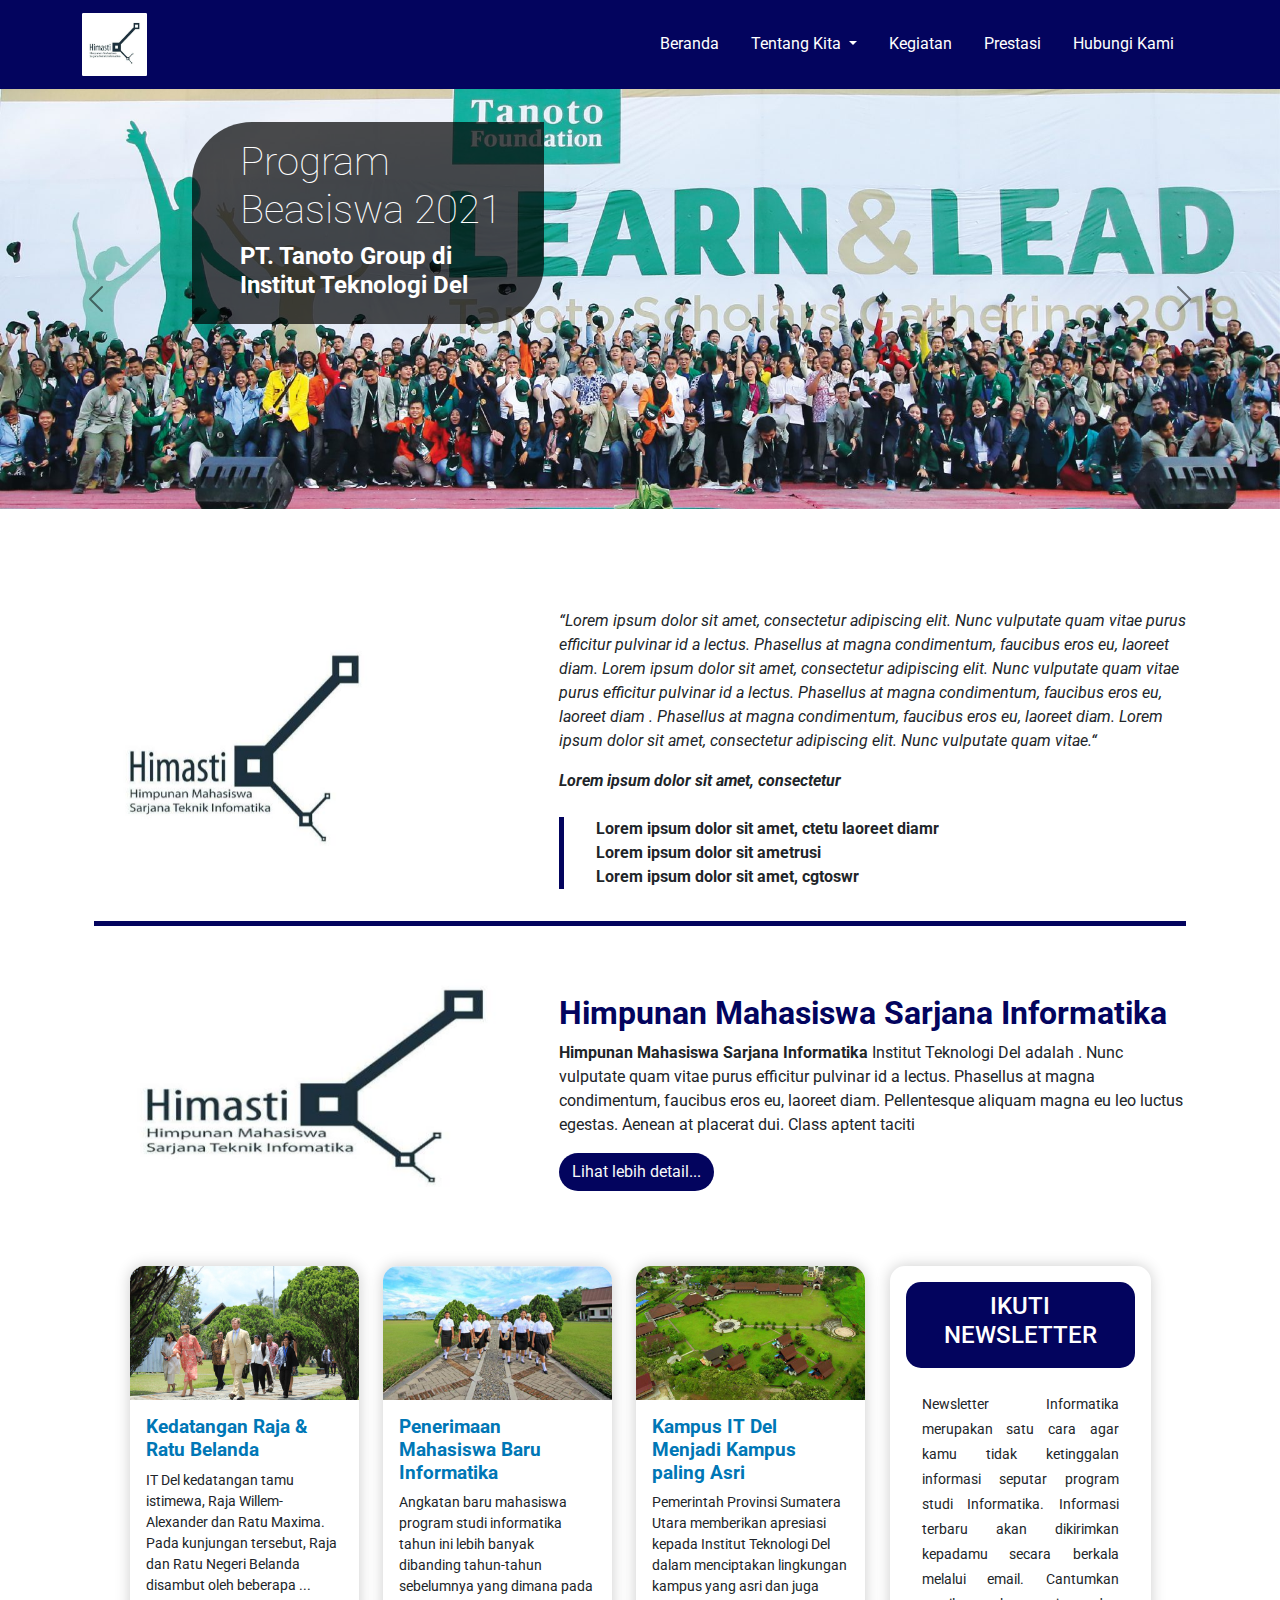
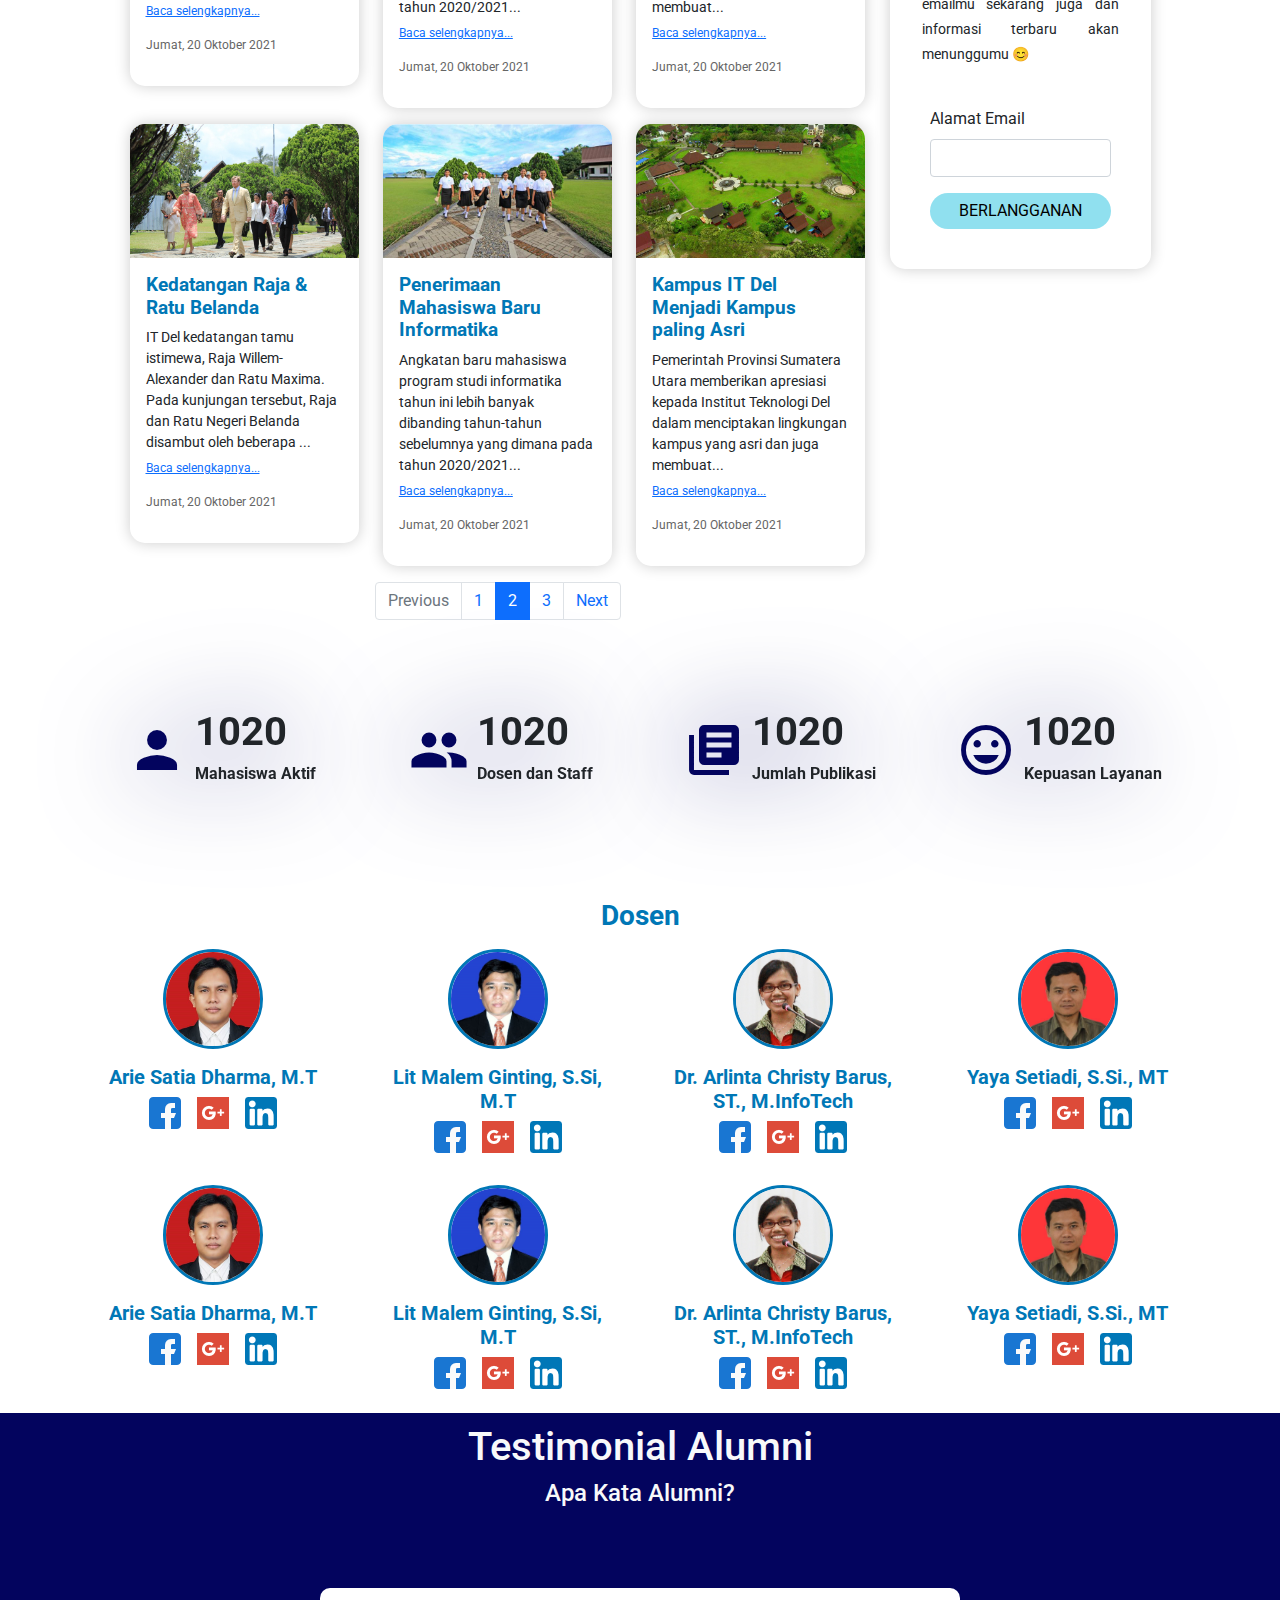
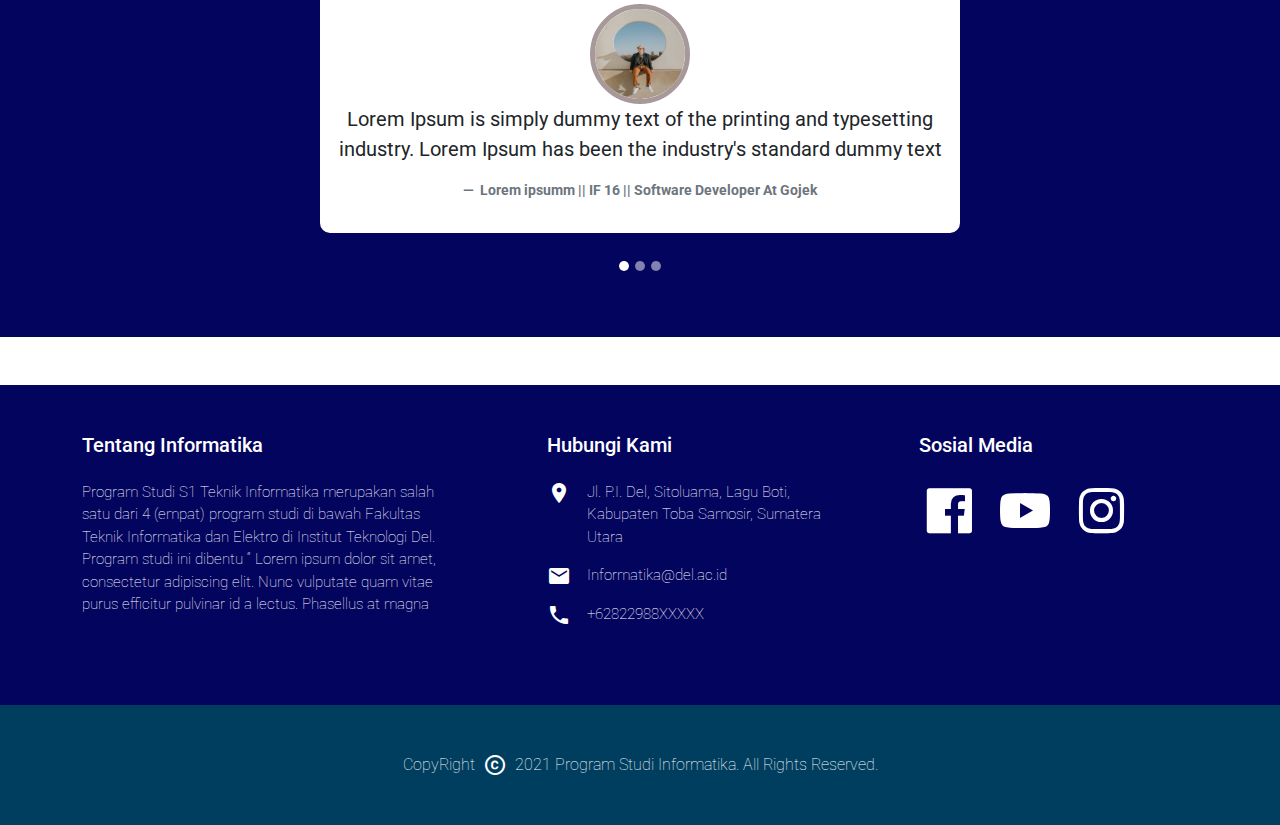
==== index.html @ fcb6a9b2 "update repo" ====
<!DOCTYPE html>
<html lang="en">

<head>
  <meta charset="UTF-8">
  <meta http-equiv="X-UA-Compatible" content="IE=edge">
  <meta name="viewport" content="width=device-width, initial-scale=1.0">
  <title>Informatika IT Del</title>
  <link rel="stylesheet" href="css/bootstrap.min.css">
  <script src="js/bootstrap.bundle.min.js"></script>
  <link rel="stylesheet" href="customcss/style.css">

   <!-- LINK UNTUK ICON -->
   <link rel="stylesheet" href="https://fonts.googleapis.com/icon?family=Material+Icons" />
   <link href="https://unpkg.com/boxicons@2.0.9/css/boxicons.min.css" rel="stylesheet" />

  <!-- Roboto Google Font -->
  <link rel="preconnect" href="https://fonts.googleapis.com">
  <link rel="preconnect" href="https://fonts.gstatic.com" crossorigin>
  <link href="https://fonts.googleapis.com/css2?family=Roboto&display=swap" rel="stylesheet">
</head>

<body>

    <!-- The Start of Navbar -->
    <nav class="navbar navbar-expand-lg navbar-light">
      <div class="container">
        <a class="navbar-brand" href="index.html"><img src="img/LogoHimasti.png" alt="logo himasti" /></a>
        <button class="navbar-toggler" type="button" data-bs-toggle="collapse" data-bs-target="#navbarSupportedContent" aria-controls="navbarSupportedContent" aria-expanded="false" aria-label="Toggle navigation">
          <span class="navbar-toggler-icon"></span>
        </button>
        <div class="collapse navbar-collapse" id="navbarSupportedContent">
          <ul class="navbar-nav mb-2 mb-lg-0 ms-auto">
            <li class="nav-item me-3">
              <a class="nav-link text-white" aria-current="page" href="index.html">Beranda</a>
            </li>
            <li class="nav-item dropdown me-3">
              <a class="nav-link dropdown-toggle text-white" href="#" id="navbarDropdown" role="button" data-bs-toggle="dropdown" aria-expanded="false"> Tentang Kita </a>
              <ul class="dropdown-menu" aria-labelledby="navbarDropdown">
                <li><a class="dropdown-item" href="#">Visi Misi</a></li>
                <li><a class="dropdown-item" href="struktur_organisasi.html">Struktur Organisasi</a></li>
                <li><a class="dropdown-item" href="#">Staff Dosen</a></li>
              </ul>
            </li>
            <li class="nav-item me-3">
              <a class="nav-link text-white" href="kegiatan.html">Kegiatan</a>
            </li>
            <li class="nav-item me-3">
              <a class="nav-link text-white" href="prestasi.html">Prestasi</a>
            </li>
            <li class="nav-item me-3">
              <a class="nav-link text-white" href="#">Hubungi Kami</a>
            </li>
          </ul>
        </div>
      </div>
    </nav>
    <!-- The End of Navbar -->
    <!-- The Start of Slider -->
    <section class="slider">
      <div id="carouselExampleDark" class="carousel carousel-dark slide" data-bs-ride="carousel">
        <div class="carousel-inner">
          <div class="carousel-item active" data-bs-interval="10000">
            <img src="img/slider/tanoto.jpg" class="d-block w-100" alt="Tanoto" />
            <div class="carousel-caption d-none d-md-block">
              <div class="slider-caption text-start text-white ps-5 p-3" style="width: 22rem">
                <h1 class="fw-lighter">Program Beasiswa 2021</h1>
                <h4 class="fw-bolder">PT. Tanoto Group di Institut Teknologi Del</h4>
              </div>
            </div>
          </div>
          <div class="carousel-item" data-bs-interval="10000">
            <img src="img/slider/tanoto.jpg" class="d-block w-100" alt="Tanoto" />
            <div class="carousel-caption d-none d-md-block">
              <div class="slider-caption text-start text-white ps-5 p-3" style="width: 22rem">
                <h1 class="fw-lighter">Program Beasiswa 2021</h1>
                <h4 class="fw-bolder">PT. Tanoto Group di Institut Teknologi Del</h4>
              </div>
            </div>
          </div>
          <div class="carousel-item" data-bs-interval="10000">
            <img src="img/slider/tanoto.jpg" class="d-block w-100" alt="Tanoto" />
            <div class="carousel-caption d-none d-md-block">
              <div class="slider-caption text-start text-white ps-5 p-3" style="width: 22rem">
                <h1 class="fw-lighter">Program Beasiswa 2021</h1>
                <h4 class="fw-bolder">PT. Tanoto Group di Institut Teknologi Del</h4>
              </div>
            </div>
          </div>
        </div>
        <button class="carousel-control-prev" type="button" data-bs-target="#carouselExampleDark" data-bs-slide="prev">
          <span class="carousel-control-prev-icon" aria-hidden="true"></span>
          <span class="visually-hidden">Previous</span>
        </button>
        <button class="carousel-control-next" type="button" data-bs-target="#carouselExampleDark" data-bs-slide="next">
          <span class="carousel-control-next-icon" aria-hidden="true"></span>
          <span class="visually-hidden">Next</span>
        </button>
      </div>
    </section>
    <!-- The End of Slider -->

  
  
  <div class="container">
    <!-- The Start of Kaprodi -->
    <section class="kaprodi mt-5">
      <div class="container">
        <div class="row d-flex justify-content-between">
          <div class="col-12 col-md-3">
            <img src="img/LogoHimasti.png" width="300px" alt="" />
          </div>
          <div class="col-12 offset-md-1 col-md-7">
            <p class="fst-italic mb-3">
              “Lorem ipsum dolor sit amet, consectetur adipiscing elit. Nunc vulputate quam vitae purus efficitur pulvinar id a lectus. Phasellus at magna condimentum, faucibus eros eu, laoreet diam. Lorem ipsum dolor sit amet, consectetur
              adipiscing elit. Nunc vulputate quam vitae purus efficitur pulvinar id a lectus. Phasellus at magna condimentum, faucibus eros eu, laoreet diam . Phasellus at magna condimentum, faucibus eros eu, laoreet diam. Lorem ipsum
              dolor sit amet, consectetur adipiscing elit. Nunc vulputate quam vitae.“
            </p>
            <p class="fst-italic fw-bold">Lorem ipsum dolor sit amet, consectetur</p>
            <div class="jabatan mt-4 fw-bold">
              <ul>
                <li>Lorem ipsum dolor sit amet, ctetu laoreet diamr</li>
                <li>Lorem ipsum dolor sit ametrusi</li>
                <li>Lorem ipsum dolor sit amet, cgtoswr</li>
              </ul>
            </div>
          </div>
        </div>
        <hr />
      </div>
    </section>
    <!-- The End of Kaprodi -->

    <!-- The Start of Tentang Himasti -->
    <div class="container">
      <div class="row">
          <div id="logo"  class="col-md-5 col-sm-12 my-auto">
              <img src="img/LogoHimasti.png" class="img-fluid">
          </div>
          <div id="content-tentang" class="col-md-7 col-sm-12 my-auto">
              <h2>Himpunan Mahasiswa Sarjana Informatika</h2>
              <p><strong>Himpunan Mahasiswa Sarjana Informatika</strong> Institut Teknologi Del adalah . Nunc vulputate quam vitae purus efficitur pulvinar id a lectus. Phasellus at magna condimentum, faucibus eros eu, laoreet diam. Pellentesque aliquam magna eu leo luctus egestas. Aenean at placerat dui. Class aptent taciti</p>
              <a class="btn text-light" href="#" role="button">Lihat lebih detail...</a>
          </div>
      </div>
  </div>
    
    <!-- The end of Tentang Himasti -->

    <!-- The Start of Newsletter -->
     <div id="news" class="row my-4 justify-content-center">
       <div class="col-12 col-sm-12 col-md-8">
         <!-- The Start of News Card -->
         <div class="row">
           <div class="col-sm-6 col-lg-4">
             <div class="card mb-3">
               <img src="img/newsletter/rajaratu.jpg" class="card-img-top" alt="...">
               <div class="card-body">
                 <h5 class="card-title">Kedatangan Raja & Ratu Belanda</h5>
                 <p class="card-text text">IT Del kedatangan tamu istimewa, Raja Willem-Alexander dan Ratu Maxima. Pada kunjungan tersebut, Raja dan Ratu Negeri Belanda disambut oleh beberapa ...</p>
                 <p class="baca"><a href="#">Baca selengkapnya...</a></p>
                 <p class="date">Jumat, 20 Oktober 2021</p>
               </div>
             </div>
           </div>
           <div class="col-sm-6 col-lg-4">
             <div class="card mb-3">
               <img src="img/newsletter/pendaftaran.jpg" class="card-img-top" alt="...">
               <div class="card-body">
                 <h5 class="card-title">Penerimaan Mahasiswa Baru Informatika</h5>
                 <p class="card-text text">Angkatan baru mahasiswa program studi informatika tahun ini lebih banyak
                   dibanding tahun-tahun sebelumnya yang dimana pada tahun 2020/2021...
                 </p>
                 <p class="baca"><a href="#">Baca selengkapnya...</a></p>
                 <p class="date">Jumat, 20 Oktober 2021</p>
               </div>
             </div>
           </div>
           <div class="col-sm-6 col-lg-4">
             <div class="card mb-3">
               <img src="img/newsletter/kampus.jpg" class="card-img-top" alt="...">
               <div class="card-body">
                 <h5 class="card-title">Kampus IT Del Menjadi Kampus paling Asri</h5>
                 <p class="card-text text">Pemerintah Provinsi Sumatera Utara memberikan apresiasi kepada Institut Teknologi Del dalam menciptakan lingkungan kampus yang asri dan juga membuat...</p>
                 <p class="baca"><a href="#">Baca selengkapnya...</a></p>
                 <p class="date">Jumat, 20 Oktober 2021</p>
               </div>
             </div>
           </div>
           <div class="col-sm-6 col-lg-4">
             <div class="card mb-3">
               <img src="img/newsletter/rajaratu.jpg" class="card-img-top" alt="...">
               <div class="card-body">
                 <h5 class="card-title">Kedatangan Raja & Ratu Belanda</h5>
                 <p class="card-text text">IT Del kedatangan tamu istimewa, Raja Willem-Alexander dan Ratu Maxima. Pada kunjungan tersebut, Raja dan Ratu Negeri Belanda disambut oleh beberapa ...</p>
                 <p class="baca"><a href="#">Baca selengkapnya...</a></p>
                 <p class="date">Jumat, 20 Oktober 2021</p>
               </div>
             </div>
           </div>
           <div class="col-sm-6 col-lg-4">
             <div class="card mb-3">
               <img src="img/newsletter/pendaftaran.jpg" class="card-img-top" alt="...">
               <div class="card-body">
                 <h5 class="card-title">Penerimaan Mahasiswa Baru Informatika</h5>
                 <p class="card-text text">Angkatan baru mahasiswa program studi informatika tahun ini lebih banyak
                   dibanding tahun-tahun sebelumnya yang dimana pada tahun 2020/2021...
                 </p>
                 <p class="baca"><a href="#">Baca selengkapnya...</a></p>
                 <p class="date">Jumat, 20 Oktober 2021</p>
               </div>
             </div>
           </div>
           <div class="col-sm-6 col-lg-4">
             <div class="card mb-3">
               <img src="img/newsletter/kampus.jpg" class="card-img-top" alt="...">
               <div class="card-body">
                 <h5 class="card-title">Kampus IT Del Menjadi Kampus paling Asri</h5>
                 <p class="card-text text">Pemerintah Provinsi Sumatera Utara memberikan apresiasi kepada Institut Teknologi Del dalam menciptakan lingkungan kampus yang asri dan juga membuat...</p>
                 <p class="baca"><a href="#">Baca selengkapnya...</a></p>
                 <p class="date">Jumat, 20 Oktober 2021</p>
               </div>
             </div>
           </div>
         </div>  
         <!-- The End of News Card -->
         <!-- The Start of Pagination -->
         <div class="row justify-content-center">
           <div class="d-flex justify-content-center">
             <nav aria-label="...">
               <ul class="pagination">
                 <li class="page-item disabled">
                   <a class="page-link">Previous</a>
                 </li>
                 <li class="page-item"><a class="page-link" href="#">1</a></li>
                 <li class="page-item active" aria-current="page">
                   <a class="page-link" href="#">2</a>
                 </li>
                 <li class="page-item"><a class="page-link" href="#">3</a></li>
                 <li class="page-item">
                   <a class="page-link" href="#">Next</a>
                 </li>
               </ul>
             </nav>
           </div>
         </div>
         <!-- The End of Pagination -->
       </div>
       <div class="col-12 col-sm-12 col-md-3">
         <div class="card mb-3">
           <div class="card-body">
             <div class="newsletter-header">
               <h4 class="text-center">IKUTI NEWSLETTER</h4>
             </div>
             <p class="newsletter-text mt-4 px-3">
               Newsletter Informatika merupakan satu cara agar kamu tidak ketinggalan informasi seputar
               program studi Informatika. Informasi terbaru akan dikirimkan kepadamu secara berkala melalui email. Cantumkan emailmu sekarang juga dan informasi terbaru akan menunggumu 😊
             </p>
             <form class="p-4">
               <div class="mb-3">
                 <label for="exampleInputEmail1" class="form-label">Alamat Email</label>
                 <input type="email" class="form-control" id="exampleInputEmail1" aria-describedby="emailHelp">
               </div>
               <button type="submit" class="btn btn-primary w-100 btn-subscribe">BERLANGGANAN</button>
             </form>
           </div>
         </div>
       </div>
     </div>
     <!-- The End of Newsletter -->
 
    <!-- The START OF STATUS -->
    <section class="status">
      <div class="container pt-5 pb-5">
        <div class="row">
          <div class="astatus col-12 col-sm-6 col-md-3 d-flex justify-content-center align-items-center">
            <span class="material-icons">person</span>
            <div class="caption-status ms-2">
              <h1 class="fw-bold">1020</h1>
              <h6 class="fw-bold">Mahasiswa Aktif</h6>
            </div>
          </div>
          <div class="astatus col-12 col-sm-6 col-md-3 d-flex justify-content-center align-items-center">
            <span class="material-icons">people </span>
            <div class="caption-status ms-2">
              <h1 class="fw-bold">1020</h1>
              <h6 class="fw-bold">Dosen dan Staff</h6>
            </div>
          </div>
          <div class="astatus col-12 col-sm-6 col-md-3 d-flex justify-content-center align-items-center">
            <span class="material-icons">library_books</span>
            <div class="caption-status ms-2">
              <h1 class="fw-bold">1020</h1>
              <h6 class="fw-bold">Jumlah Publikasi</h6>
            </div>
          </div>
          <div class="astatus col-12 col-sm-6 col-md-3 d-flex justify-content-center align-items-center">
            <span class="material-icons">mood</span>
            <div class="caption-status ms-2">
              <h1 class="fw-bold">1020</h1>
              <h6 class="fw-bold">Kepuasan Layanan</h6>
            </div>
          </div>
        </div>
      </div>
    </section>
    <!-- The END OF STATUS -->

     <!-- The Start of Lecturer -->
     <div class="row">
       <h3 class="text-center dosen-title">Dosen</h5>
     </div>
     <div id="lecturer" class="row">
       <div class="col-6 col-sm-6 col-md-3">
         <div class="card mb-2">
           <img src="img/dosen/arie.jpg" class="lecturer-img mt-2 rounded-circle mx-auto d-block" alt="..." width="100px">
           <div class="card-body">
             <h5 class="card-title text-center">Arie Satia Dharma, M.T</h5>
             <div class="d-flex justify-content-center">
               <a href=""><img class ="mx-2" src="img/dosen/facebook.png" alt=""></a>
               <a href=""><img class ="mx-2" src="img/dosen/google-plus.png" alt=""></a>
               <a href=""><img class ="mx-2" src="img/dosen/linkedin.png" alt=""></a>
             </div>  
           </div>
         </div>
       </div>
       <div class="col-6 col-sm-6 col-md-3">
         <div class="card mb-2">
           <img src="img/dosen/litmalem.jpg" class="lecturer-img mt-2 rounded-circle mx-auto d-block" alt="..." width="100px">
           <div class="card-body">
             <h5 class="card-title text-center">Lit Malem Ginting, S.Si, M.T</h5>
             <div class="d-flex justify-content-center">
               <a href=""><img class ="mx-2" src="img/dosen/facebook.png" alt=""></a>
               <a href=""><img class ="mx-2" src="img/dosen/google-plus.png" alt=""></a>
               <a href=""><img class ="mx-2" src="img/dosen/linkedin.png" alt=""></a>
             </div>  
           </div>
         </div>
       </div>
       <div class="col-6 col-sm-6 col-md-3">
         <div class="card mb-2">
           <img src="img/dosen/buarlinta.png" class="lecturer-img mt-2 rounded-circle mx-auto d-block" alt="..." width="100px">
           <div class="card-body">
             <h5 class="card-title text-center">Dr. Arlinta Christy Barus, ST., M.InfoTech</h5>
             <div class="d-flex justify-content-center">
               <a href=""><img class ="mx-2" src="img/dosen/facebook.png" alt=""></a>
               <a href=""><img class ="mx-2" src="img/dosen/google-plus.png" alt=""></a>
               <a href=""><img class ="mx-2" src="img/dosen/linkedin.png" alt=""></a>
             </div>  
           </div>
         </div>
       </div>
       <div class="col-6 col-sm-6 col-md-3">
         <div class="card mb-2">
           <img src="img/dosen/pakyaya.jpg" class="lecturer-img mt-2 rounded-circle mx-auto d-block" alt="..." width="100px">
           <div class="card-body">
             <h5 class="card-title text-center">Yaya Setiadi, S.Si., MT</h5>
             <div class="d-flex justify-content-center">
               <a href=""><img class ="mx-2" src="img/dosen/facebook.png" alt=""></a>
               <a href=""><img class ="mx-2" src="img/dosen/google-plus.png" alt=""></a>
               <a href=""><img class ="mx-2" src="img/dosen/linkedin.png" alt=""></a>
             </div>  
           </div>
         </div>
       </div>
       <div class="col-6 col-sm-6 col-md-3">
         <div class="card mb-2">
           <img src="img/dosen/arie.jpg" class="lecturer-img mt-2 rounded-circle mx-auto d-block" alt="..." width="100px">
           <div class="card-body">
             <h5 class="card-title text-center">Arie Satia Dharma, M.T</h5>
             <div class="d-flex justify-content-center">
               <a href=""><img class ="mx-2" src="img/dosen/facebook.png" alt=""></a>
               <a href=""><img class ="mx-2" src="img/dosen/google-plus.png" alt=""></a>
               <a href=""><img class ="mx-2" src="img/dosen/linkedin.png" alt=""></a>
             </div>  
           </div>
         </div>
       </div>
       <div class="col-6 col-sm-6 col-md-3">
         <div class="card mb-2">
           <img src="img/dosen/litmalem.jpg" class="lecturer-img mt-2 rounded-circle mx-auto d-block" alt="..." width="100px">
           <div class="card-body">
             <h5 class="card-title text-center">Lit Malem Ginting, S.Si, M.T</h5>
             <div class="d-flex justify-content-center">
               <a href=""><img class ="mx-2" src="img/dosen/facebook.png" alt=""></a>
               <a href=""><img class ="mx-2" src="img/dosen/google-plus.png" alt=""></a>
               <a href=""><img class ="mx-2" src="img/dosen/linkedin.png" alt=""></a>
             </div>  
           </div>
         </div>
       </div>
       <div class="col-6 col-sm-6 col-md-3">
         <div class="card mb-2">
           <img src="img/dosen/buarlinta.png" class="lecturer-img mt-2 rounded-circle mx-auto d-block" alt="..." width="100px">
           <div class="card-body">
             <h5 class="card-title text-center">Dr. Arlinta Christy Barus, ST., M.InfoTech</h5>
             <div class="d-flex justify-content-center">
               <a href=""><img class ="mx-2" src="img/dosen/facebook.png" alt=""></a>
               <a href=""><img class ="mx-2" src="img/dosen/google-plus.png" alt=""></a>
               <a href=""><img class ="mx-2" src="img/dosen/linkedin.png" alt=""></a>
             </div>  
           </div>
         </div>
       </div>
       <div class="col-6 col-sm-6 col-md-3">
         <div class="card mb-2">
           <img src="img/dosen/pakyaya.jpg" class="lecturer-img mt-2 rounded-circle mx-auto d-block" alt="..." width="100px">
           <div class="card-body">
             <h5 class="card-title text-center">Yaya Setiadi, S.Si., MT</h5>
             <div class="d-flex justify-content-center">
               <a href=""><img class ="mx-2" src="img/dosen/facebook.png" alt=""></a>
               <a href=""><img class ="mx-2" src="img/dosen/google-plus.png" alt=""></a>
               <a href=""><img class ="mx-2" src="img/dosen/linkedin.png" alt=""></a>
             </div>  
           </div>
         </div>
       </div> 
     </div>
     
     <!-- The End of Lecturer -->
   </div>

   <!-- The start of Testimonial -->
   <section class="testimonial-slider ">
    <h1 class="text-light text-center">Testimonial Alumni</h1>
    <h4 class="text-light text-center">Apa Kata Alumni?</h4>
    <div id="carouselExampleCaptions" class="carousel slide" data-bs-ride="carousel">
        <div class="carousel-indicators">
            <button type="button" data-bs-target="#carouselExampleCaptions" data-bs-slide-to="0" class="active" aria-current="true" aria-label="Slide 1"></button>
            <button type="button" data-bs-target="#carouselExampleCaptions" data-bs-slide-to="1" aria-label="Slide 2"></button>
            <button type="button" data-bs-target="#carouselExampleCaptions" data-bs-slide-to="2" aria-label="Slide 3"></button>
        </div>
        <div class="carousel-inner py-5 text-center">
            <div class="carousel-item active">
                <i class="bi bi-chat-right-quote fs-1 text-danger"></i>                    
                <figure  class="text-cent col-md-6 offset-md-3 mt-4">
                    <img class="img-circle img-responsive" src="img/testimonial/alumni1.jpg" alt="">
                    <blockquote class="blockquote">
                        <p>Lorem Ipsum is simply dummy text of the printing and typesetting industry. Lorem Ipsum has been the industry's standard dummy text</p>
                    </blockquote>
                    <figcaption class="blockquote-footer mt-2">
                        Lorem ipsumm || IF 16 ||  Software Developer At Gojek                     
                    </figcaption>
                </figure>
            </div>
            <div class="carousel-item">
                <i class="bi bi-chat-right-quote fs-1 text-danger"></i>
                <figure class="col-md-6 offset-md-3 mt-4">
                    <blockquote class="blockquote">
                        <img class="img-circle img-responsive" src="img/testimonial/alumni1.jpg" alt="">
                        <blockquote class="blockquote">
                            <p>Lorem Ipsum is simply dummy text of the printing and typesetting industry. Lorem Ipsum has been the industry's standard dummy text</p>
                        </blockquote>
                        <figcaption class="blockquote-footer mt-2">
                            Lorem ipsumm || IF 16 ||  Software Developer At Gojek                     
                        </figcaption>
                </figure>
            </div>
            <div class="carousel-item">
                <i class="bi bi-chat-right-quote fs-1 text-danger"></i>
                <figure class="col-md-6 offset-md-3 mt-4">
                    <blockquote class="blockquote">
                        <img class="img-circle img-responsive" src="img/testimonial/alumni1.jpg" alt="">
                        <blockquote class="blockquote">
                            <p>Lorem Ipsum is simply dummy text of the printing and typesetting industry. Lorem Ipsum has been the industry's standard dummy text</p>
                        </blockquote>
                        <figcaption class="blockquote-footer mt-2">
                            Lorem ipsumm || IF 16 ||  Software Developer At Gojek                     
                        </figcaption>
                </figure>
            </div>
        </div>
    </div>
</section>

   <!-- The end of Testimonial -->

   <!-- The START OF FOOTER -->
   <section class="footer mt-5">
    <div class="container pt-5 pb-5 d-flex justify-content-between">
      <div class="footer-story col-md-4 mb-3">
        <h5>Tentang Informatika</h5>
        <p class="mt-4">
          Program Studi S1 Teknik Informatika merupakan salah satu dari 4 (empat) program studi di bawah Fakultas Teknik Informatika dan Elektro di Institut Teknologi Del. Program studi ini dibentu “ Lorem ipsum dolor sit amet,
          consectetur adipiscing elit. Nunc vulputate quam vitae purus efficitur pulvinar id a lectus. Phasellus at magna
        </p>
      </div>
      <div class="footer-hubungi-kami col-md-3 mb-3">
        <h5>Hubungi Kami</h5>
        <div class="d-flex justify-content-start mt-4">
          <span class="material-icons me-3"> location_on </span>
          <p>Jl. P.I. Del, Sitoluama, Lagu Boti, Kabupaten Toba Samosir, Sumatera Utara</p>
        </div>
        <div class="d-flex justify-content-start">
          <span class="material-icons me-3"> email</span>
          <p>Informatika@del.ac.id</p>
        </div>
        <div class="d-flex justify-content-start">
          <span class="material-icons me-3"> call</span>
          <p>+62822988XXXXX</p>
        </div>
      </div>
      <div class="footer-sosmed col-md-3 mb-3">
        <h5>Sosial Media</h5>
        <div class="icon-sosial-media d-flex mt-4">
          <a class="text-white" href="https://www.facebook.com/Institut.Teknologi.Del/" target="_blank"><i class="bx bxl-facebook-square me-3"></i></a>
          <a class="text-white" href="https://www.youtube.com/channel/UCi_VutHsvtyaJQ84s9xdSDg" target="_blank"> <i class="bx bxl-youtube me-3"></i> </a>
          <a class="text-white" href="https://www.instagram.com/it.del/?hl=id" target="_blank"><i class="bx bxl-instagram"></i> </a>
        </div>
      </div>
    </div>
    <div class="footer-copyright">
      <div class="container d-flex justify-content-center align-items-center p-5">CopyRight <span class="material-icons me-2 ms-2"> copyright </span> 2021 Program Studi Informatika. All Rights Reserved.</div>
    </div>
  </section>
  <!-- The END OF FOOTER -->

</body>

</html>
---- customcss/style.css ----
body {
  font-family: "Roboto", sans-serif;
}

a {
  text-decoration: underline !;
}

hr {
  opacity: 1;
}

/* START OF STYLE NAVBAR */
.navbar img {
  width: 65px;
}

.navbar {
  background-color: #03045e;
}

.navbar ul li a:hover {
  color: #666b58;
  border-bottom: 1px solid #f2f2f2;
}

.navbar .nav-link {
  transition: all 0.5s ease-in-out;
}

.navbar .nav-link:hover {
  border-bottom: 1px solid #666b58;
}

/* END OF STYLE NAVBAR */

/* START OF SLIDER*/
.slider-caption {
  background-color: rgb(0, 0, 0, 0.7);
  border-radius: 60px 0 60px 0;
  position: absolute;
  top: -327px;
}

.slider {
  position: relative;
  margin-bottom: 100px;
}

/* END OF SLIDER */

/* START OF KAPRODI */
.jabatan {
  border-left: 5px solid #03045e;
}

ul li {
  list-style: none;
}

.kaprodi hr {
  border-bottom: 5px solid #03045e;
}

/* END OF KAPRODI */

/* The start of Tentnag Himasti */
.container {
  /* margin-top: 2rem; */
}

.container {
  font-family: "Roboto", sans-serif;
}

.col-md-5 img {
  width: 100%;
  height: 300px;
}

.img-fluid {
  max-width: 100%;
}

#content-tentang {
  margin-right: 0;
}

#content-tentang h2 {
  color: #03045e;
  font-weight: bold;
}

.btn {
  border-radius: 30px;
  background-color: #03045e;
  color: #fff;
  cursor: pointer;
}

/* The end of Tentang Himasti */
/* NewsLetter Style */
#news .card {
  border-radius: 15px;
  box-shadow: 0 0 15px rgba(0, 0, 0, 0.2);
  border: none;
  overflow: hidden;
  transition: all 0.3s ease;
}

#news .card:hover {
  transform: scale(1.03);
}

#news .card h5 {
  font-size: 19px;
  font-weight: bold;
  color: #0077b6;
}

#news .card p {
  font-size: 14px;
}

#news .card .baca {
  font-size: 12px;
  color: #03045e;
  margin-top: -10px;
}

#news .card .date {
  font-size: 12px;
  color: #656565;
}

#news .newsletter-header {
  padding: 10px;
  border-radius: 15px;
  background-color: #03045e;
  color: #fff;
  /* font-weight: bold; */
}

#news .newsletter-text {
  line-height: 25px;
  text-align: justify;
}

#news .btn-subscribe {
  background-color: #90e0ef;
  border: none;
  color: #000;
}

/* The End of NewsLetter Style */

/* START OF STATUS */
.astatus .material-icons {
  font-size: 60px;
  color: #03045e;
}

.astatus {
  filter: drop-shadow(0 0 50px #34358a);
  margin-bottom: 60px;
  transition: all 0.3s;
}

.astatus:hover {
  transform: scale(1.05);
}

/* END OF STATUS */

/* Lecturer Style */

.dosen-title {
  font-weight: bold;
  color: #0077b6;
}

#lecturer .card {
  border: none;
}

#lecturer .card h5 {
  font-weight: bold;
  color: #0077b6;
}

#lecturer .card .lecturer-img {
  border: 3px solid #0077b6;
  overflow: auto;
}

/* The End Of Lecturer Style */

/* The Start of Testimonial */
.testimonial-slider .carousel-indicators button {
  width: 10px;
  height: 10px;
  background-color: #fff;
  border-radius: 100%;
}

.testimonial-slider {
  padding: 10px 0px 40px;
  background-color: #03045e;
}

.img-responsive {
  border-radius: 50%;
  width: 100px;
  height: 100px;
  border: 5px rgb(167, 153, 153) solid;
}

figure {
  background-color: #fff;
  border-radius: 10px;
  padding: 1rem;
}

figcaption {
  color: #4099c8;
  font-size: 0.8rem;
  font-weight: bold;
}

/* The End of Testimonial */

/* START OF FOOTER */
.footer {
  background-color: #03045e;
  color: #fff;
}

.footer .container {
  flex-wrap: wrap;
}

.footer p {
  font-size: 15px;
  font-weight: lighter;
}

.icon-sosial-media .bx {
  font-size: 60px;
  transition: all 0.4s;
}

.icon-sosial-media .bx:hover {
  font-size: 61px;
  color: rgb(150, 150, 150);
}

.footer-copyright {
  background-color: #003e5f;
  font-weight: lighter;
}

/* END OF FOOTER */

/* prestasi.html */
/* Jumbotron Prestasi */
#prestasi-jumbotron {
  height: 600px;
  background-image: url(../img/prestasi/wisuda.jpg);
  background-size: cover;
  background-position: center;
}

#prestasi-jumbotron h1 {
  position: relative;
  top: 180px;
  padding: 20px;
  /* background-color: #0077B6; */
  border-radius: 20px 20px 0 0;
  color: #fff;
  font-weight: bolder;
  font-size: 5rem;
}

/* End of Jumbotron Prestasi */

/* Table Prestasi */
#table-prestasi .card {
  top: -200px;
  border-radius: 20px;
  box-shadow: 0 0 47px rgba(0, 0, 0, 0.5);
  margin-bottom: -200px;
}

/* STRUKTOR ORGANISASI */
#struktur-jumbotron {
  height: 600px;
  background-image: url(../img/prestasi/wisuda.jpg);
  background-size: cover;
  background-position: center;
}

#struktur-jumbotron h1 {
  position: relative;
  top: 180px;
  padding: 20px;
  /* background-color: #0077B6; */
  border-radius: 20px 20px 0 0;
  color: #fff;
  font-weight: bolder;
  font-size: 5rem;
}

/* END OF STRUKTUR ORGANISASI */

/* The start of kegiatan Himasti */

#container-kegiatan {
  margin-top: 2rem;
  /* border: black solid 2px; */
}

#side-navbar .active {
  background-color: #1c819d;
  margin-top: 0;
  font-weight: bold;
}

#side-nav {
  padding: 1rem;
  margin-top: 10px;
}

.non-active {
  background-color: #fff;
}

#side-navbar {
  box-shadow: 0 3px 6px rgba(0, 0, 0, 0.16), 0 3px 6px rgba(0, 0, 0, 0.23);
  border-radius: 10px;
  margin-top: 1rem;
}

#side-navbar a {
  color: #fff;
  width: 100%;
}

.rounded-start {
  width: 100%;
  height: 100%;
  border-radius: 5px;
}

.kegiatan-card {
  box-shadow: 0 2px 4px 0 rgba(0, 0, 0, 0.2), 0 6px 20px 0 rgba(0, 0, 0, 0.19);
}

.btn-sel,
.pend {
  text-align: center;
  cursor: pointer;
}

.pend {
  border-radius: 2px;
  padding: 3px 10px 3px 10px;
  font-size: 12px;
  background-color: #9e7bff;
  text-transform: capitalize;
  color: white;
  margin: 0px;
  width: fit-content;
}

.desc {
  margin-top: 3px;
  font-size: 14px;
  overflow: hidden;
  text-overflow: ellipsis;
  display: -webkit-box;
  -webkit-line-clamp: 3;
  -webkit-box-orient: vertical;
}

#judul-kegiatan {
  display: block;
  font-size: 20px;
  font-weight: bold;
  color: #1c819d;
  border-bottom: 1px solid #ffbe00;
  margin-bottom: 0;
}

.btn-sel {
  background-color: #90e0ef;
  width: fit-content;
  margin-top: -15px;
  color: #1c819d;
  font-size: 10px;
  padding: 3px 10px 3px 10px;
}

.search {
  margin-bottom: 2rem;
}

/* The end of Kegiatan Himasti */
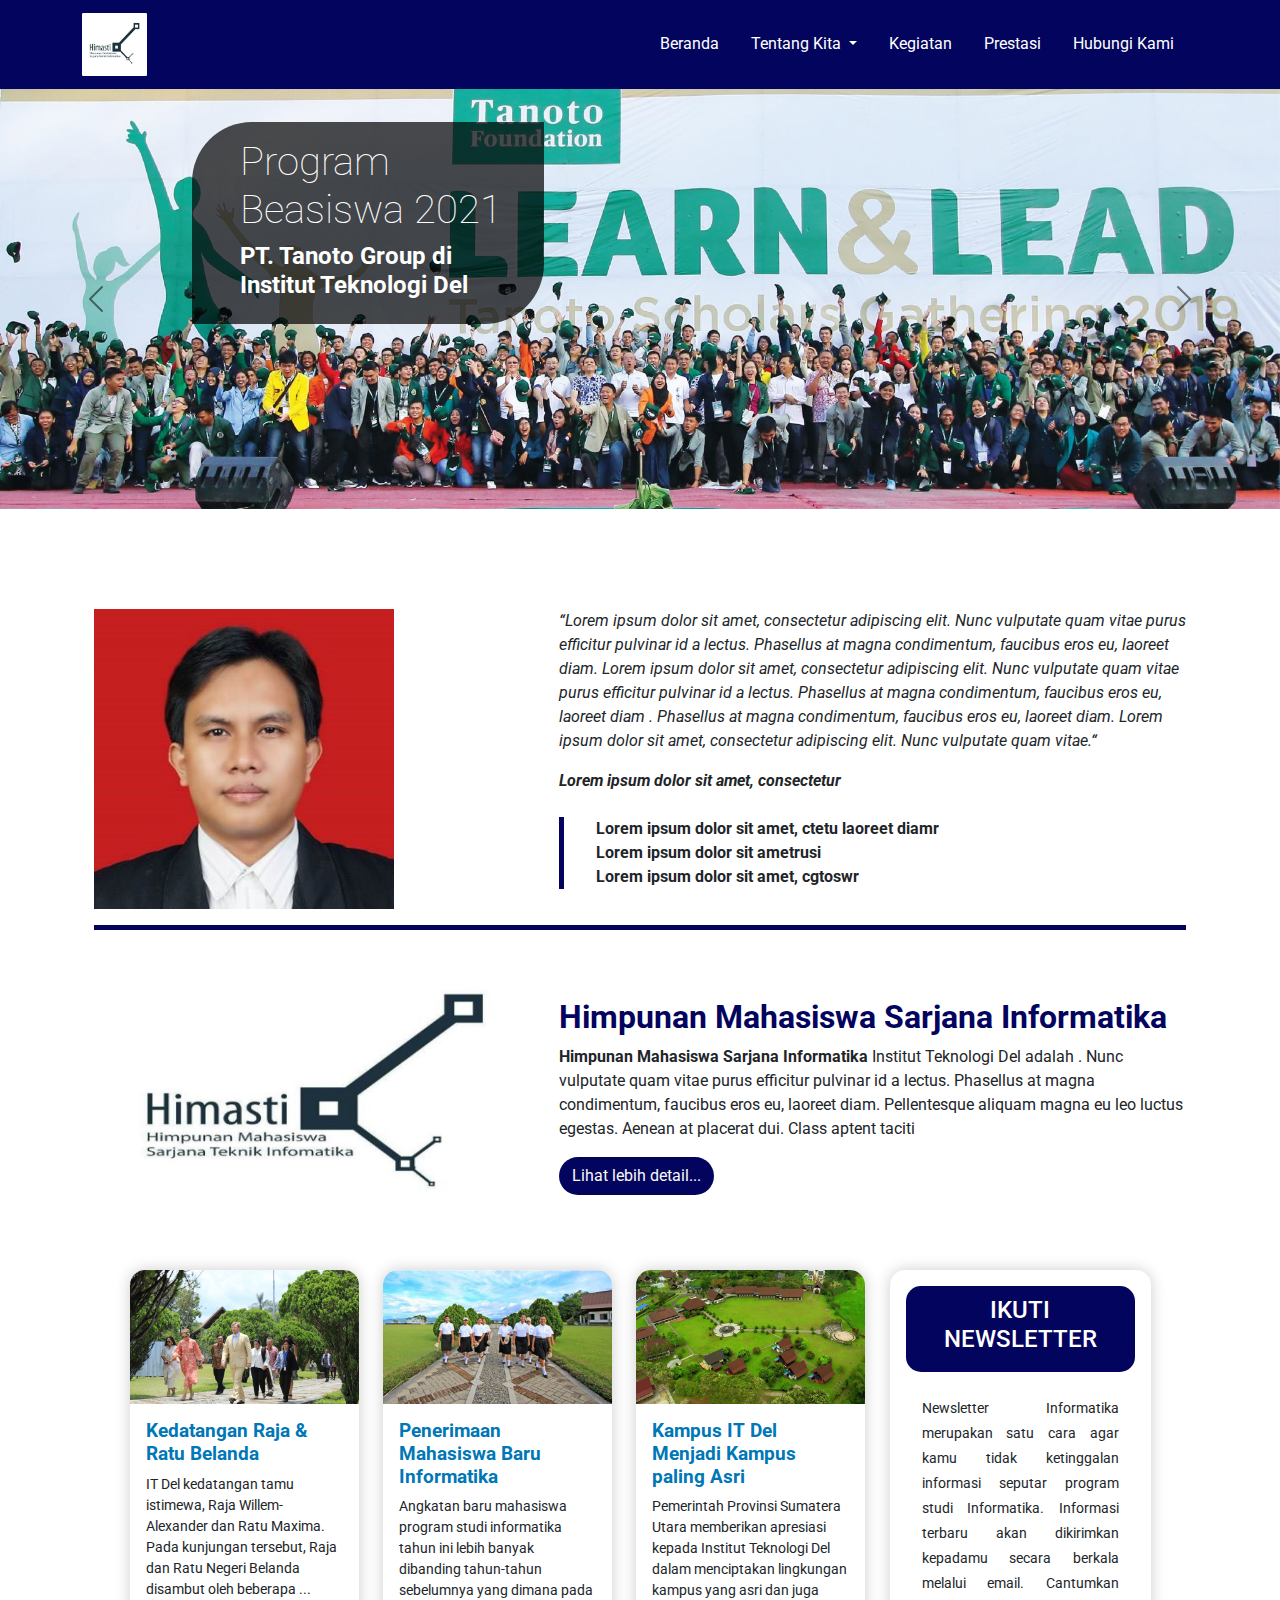
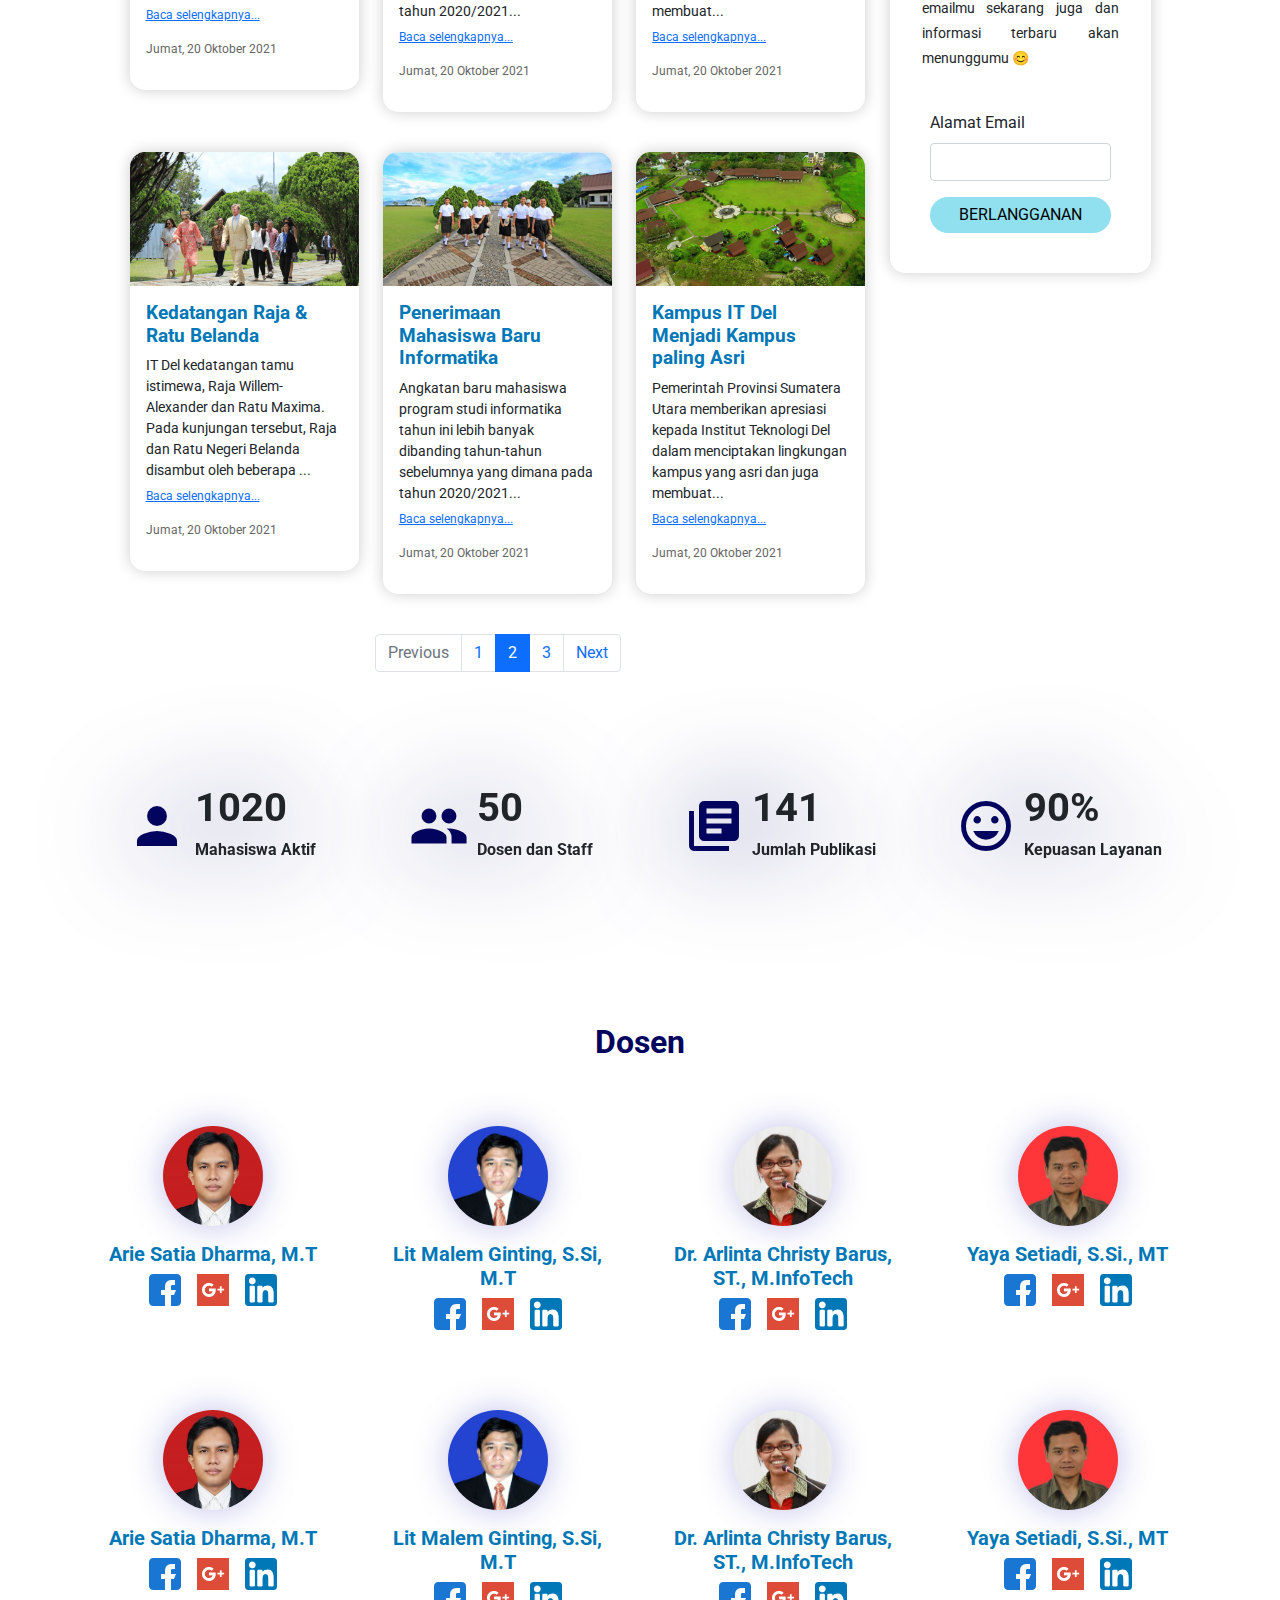
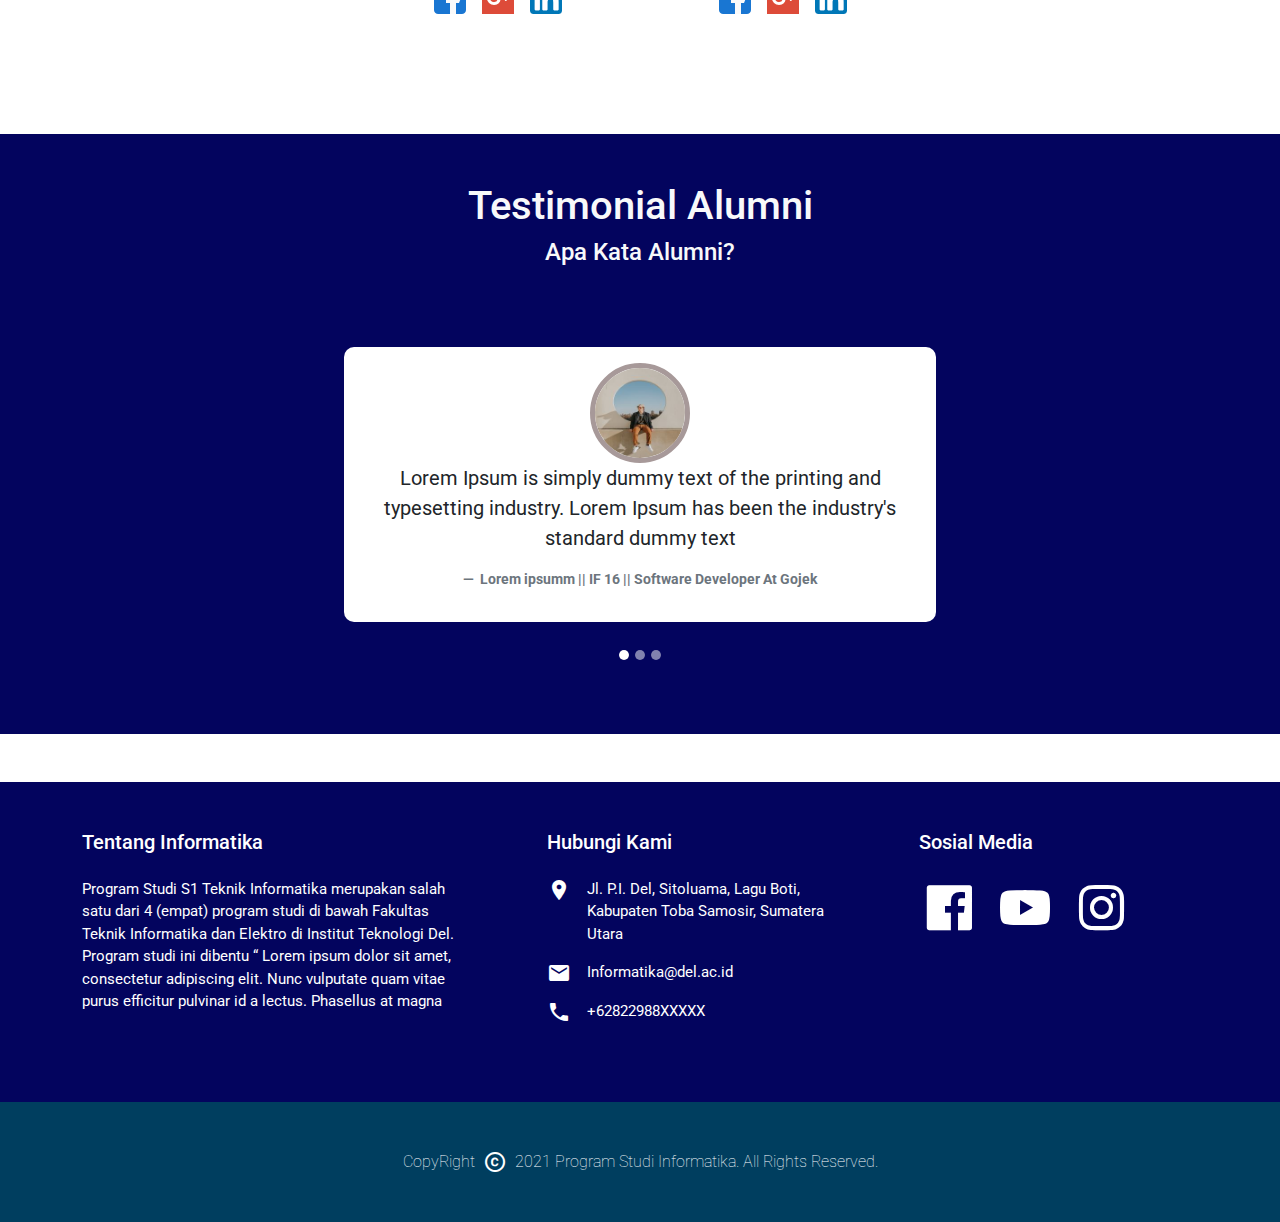
==== commit eebc839c: "edit index.html , add staffdosen.html, edit style.css untuk lecturer" ====
--- a/index.html
+++ b/index.html
@@ -49,7 +49,7 @@
               <a class="nav-link text-white" href="prestasi.html">Prestasi</a>
             </li>
             <li class="nav-item me-3">
-              <a class="nav-link text-white" href="#">Hubungi Kami</a>
+              <a class="nav-link text-white" href="#footer">Hubungi Kami</a>
             </li>
           </ul>
         </div>
@@ -108,7 +108,7 @@
       <div class="container">
         <div class="row d-flex justify-content-between">
           <div class="col-12 col-md-3">
-            <img src="img/LogoHimasti.png" width="300px" alt="" />
+            <img src="img/dosen/arie.jpg" width="300px" alt="" />
           </div>
           <div class="col-12 offset-md-1 col-md-7">
             <p class="fst-italic mb-3">
@@ -144,7 +144,6 @@
           </div>
       </div>
   </div>
-    
     <!-- The end of Tentang Himasti -->
 
     <!-- The Start of Newsletter -->
@@ -152,7 +151,7 @@
        <div class="col-12 col-sm-12 col-md-8">
          <!-- The Start of News Card -->
          <div class="row">
-           <div class="col-sm-6 col-lg-4">
+           <div class="col-sm-6 col-lg-4 mb-4">
              <div class="card mb-3">
                <img src="img/newsletter/rajaratu.jpg" class="card-img-top" alt="...">
                <div class="card-body">
@@ -163,7 +162,7 @@
                </div>
              </div>
            </div>
-           <div class="col-sm-6 col-lg-4">
+           <div class="col-sm-6 col-lg-4 mb-4">
              <div class="card mb-3">
                <img src="img/newsletter/pendaftaran.jpg" class="card-img-top" alt="...">
                <div class="card-body">
@@ -176,7 +175,7 @@
                </div>
              </div>
            </div>
-           <div class="col-sm-6 col-lg-4">
+           <div class="col-sm-6 col-lg-4 mb-4">
              <div class="card mb-3">
                <img src="img/newsletter/kampus.jpg" class="card-img-top" alt="...">
                <div class="card-body">
@@ -187,7 +186,7 @@
                </div>
              </div>
            </div>
-           <div class="col-sm-6 col-lg-4">
+           <div class="col-sm-6 col-lg-4 mb-4">
              <div class="card mb-3">
                <img src="img/newsletter/rajaratu.jpg" class="card-img-top" alt="...">
                <div class="card-body">
@@ -198,7 +197,7 @@
                </div>
              </div>
            </div>
-           <div class="col-sm-6 col-lg-4">
+           <div class="col-sm-6 col-lg-4 mb-4">
              <div class="card mb-3">
                <img src="img/newsletter/pendaftaran.jpg" class="card-img-top" alt="...">
                <div class="card-body">
@@ -211,7 +210,7 @@
                </div>
              </div>
            </div>
-           <div class="col-sm-6 col-lg-4">
+           <div class="col-sm-6 col-lg-4 mb-4">
              <div class="card mb-3">
                <img src="img/newsletter/kampus.jpg" class="card-img-top" alt="...">
                <div class="card-body">
@@ -270,7 +269,7 @@
      <!-- The End of Newsletter -->
  
     <!-- The START OF STATUS -->
-    <section class="status">
+    <section class="status mb-5 mt-5">
       <div class="container pt-5 pb-5">
         <div class="row">
           <div class="astatus col-12 col-sm-6 col-md-3 d-flex justify-content-center align-items-center">
@@ -283,21 +282,21 @@
           <div class="astatus col-12 col-sm-6 col-md-3 d-flex justify-content-center align-items-center">
             <span class="material-icons">people </span>
             <div class="caption-status ms-2">
-              <h1 class="fw-bold">1020</h1>
+              <h1 class="fw-bold">50</h1>
               <h6 class="fw-bold">Dosen dan Staff</h6>
             </div>
           </div>
           <div class="astatus col-12 col-sm-6 col-md-3 d-flex justify-content-center align-items-center">
             <span class="material-icons">library_books</span>
             <div class="caption-status ms-2">
-              <h1 class="fw-bold">1020</h1>
+              <h1 class="fw-bold">141</h1>
               <h6 class="fw-bold">Jumlah Publikasi</h6>
             </div>
           </div>
           <div class="astatus col-12 col-sm-6 col-md-3 d-flex justify-content-center align-items-center">
             <span class="material-icons">mood</span>
             <div class="caption-status ms-2">
-              <h1 class="fw-bold">1020</h1>
+              <h1 class="fw-bold">90%</h1>
               <h6 class="fw-bold">Kepuasan Layanan</h6>
             </div>
           </div>
@@ -308,10 +307,10 @@
 
      <!-- The Start of Lecturer -->
      <div class="row">
-       <h3 class="text-center dosen-title">Dosen</h5>
+       <h2 class="text-center dosen-title">Dosen</h5>
      </div>
-     <div id="lecturer" class="row">
-       <div class="col-6 col-sm-6 col-md-3">
+     <div id="lecturer" class="row mt-5 mb-5">
+       <div class="col-6 col-sm-6 col-md-3 mb-5">
          <div class="card mb-2">
            <img src="img/dosen/arie.jpg" class="lecturer-img mt-2 rounded-circle mx-auto d-block" alt="..." width="100px">
            <div class="card-body">
@@ -324,7 +323,7 @@
            </div>
          </div>
        </div>
-       <div class="col-6 col-sm-6 col-md-3">
+       <div class="col-6 col-sm-6 col-md-3 mb-5">
          <div class="card mb-2">
            <img src="img/dosen/litmalem.jpg" class="lecturer-img mt-2 rounded-circle mx-auto d-block" alt="..." width="100px">
            <div class="card-body">
@@ -337,7 +336,7 @@
            </div>
          </div>
        </div>
-       <div class="col-6 col-sm-6 col-md-3">
+       <div class="col-6 col-sm-6 col-md-3 mb-5">
          <div class="card mb-2">
            <img src="img/dosen/buarlinta.png" class="lecturer-img mt-2 rounded-circle mx-auto d-block" alt="..." width="100px">
            <div class="card-body">
@@ -350,7 +349,7 @@
            </div>
          </div>
        </div>
-       <div class="col-6 col-sm-6 col-md-3">
+       <div class="col-6 col-sm-6 col-md-3 mb-5">
          <div class="card mb-2">
            <img src="img/dosen/pakyaya.jpg" class="lecturer-img mt-2 rounded-circle mx-auto d-block" alt="..." width="100px">
            <div class="card-body">
@@ -363,7 +362,7 @@
            </div>
          </div>
        </div>
-       <div class="col-6 col-sm-6 col-md-3">
+       <div class="col-6 col-sm-6 col-md-3 mb-5">
          <div class="card mb-2">
            <img src="img/dosen/arie.jpg" class="lecturer-img mt-2 rounded-circle mx-auto d-block" alt="..." width="100px">
            <div class="card-body">
@@ -376,7 +375,7 @@
            </div>
          </div>
        </div>
-       <div class="col-6 col-sm-6 col-md-3">
+       <div class="col-6 col-sm-6 col-md-3 mb-5">
          <div class="card mb-2">
            <img src="img/dosen/litmalem.jpg" class="lecturer-img mt-2 rounded-circle mx-auto d-block" alt="..." width="100px">
            <div class="card-body">
@@ -389,7 +388,7 @@
            </div>
          </div>
        </div>
-       <div class="col-6 col-sm-6 col-md-3">
+       <div class="col-6 col-sm-6 col-md-3 mb-5">
          <div class="card mb-2">
            <img src="img/dosen/buarlinta.png" class="lecturer-img mt-2 rounded-circle mx-auto d-block" alt="..." width="100px">
            <div class="card-body">
@@ -402,7 +401,7 @@
            </div>
          </div>
        </div>
-       <div class="col-6 col-sm-6 col-md-3">
+       <div class="col-6 col-sm-6 col-md-3 mb-5">
          <div class="card mb-2">
            <img src="img/dosen/pakyaya.jpg" class="lecturer-img mt-2 rounded-circle mx-auto d-block" alt="..." width="100px">
            <div class="card-body">
@@ -421,7 +420,7 @@
    </div>
 
    <!-- The start of Testimonial -->
-   <section class="testimonial-slider ">
+   <section class="testimonial-slider p-5 ">
     <h1 class="text-light text-center">Testimonial Alumni</h1>
     <h4 class="text-light text-center">Apa Kata Alumni?</h4>
     <div id="carouselExampleCaptions" class="carousel slide" data-bs-ride="carousel">
@@ -476,7 +475,7 @@
    <!-- The end of Testimonial -->
 
    <!-- The START OF FOOTER -->
-   <section class="footer mt-5">
+   <section id="footer" class="footer mt-5">
     <div class="container pt-5 pb-5 d-flex justify-content-between">
       <div class="footer-story col-md-4 mb-3">
         <h5>Tentang Informatika</h5>
--- a/customcss/style.css
+++ b/customcss/style.css
@@ -176,7 +176,8 @@
 
 .dosen-title {
   font-weight: bold;
-  color: #0077b6;
+  /* color: #0077b6; */
+  color: #03045e;
 }
 
 #lecturer .card {
@@ -189,8 +190,12 @@
 }
 
 #lecturer .card .lecturer-img {
-  border: 3px solid #0077b6;
+  filter: drop-shadow(0 0 17px #bfbfeb);
   overflow: auto;
+  transition: all 0.3s;
+}
+#lecturer .card .lecturer-img:hover {
+  transform: scale(1.05);
 }
 
 /* The End Of Lecturer Style */
@@ -241,7 +246,7 @@
 
 .footer p {
   font-size: 15px;
-  font-weight: lighter;
+  font-weight: li;
 }
 
 .icon-sosial-media .bx {
@@ -404,4 +409,4 @@
   margin-bottom: 2rem;
 }
 
-/* The end of Kegiatan Himasti */+/* The end of Kegiatan Himasti */
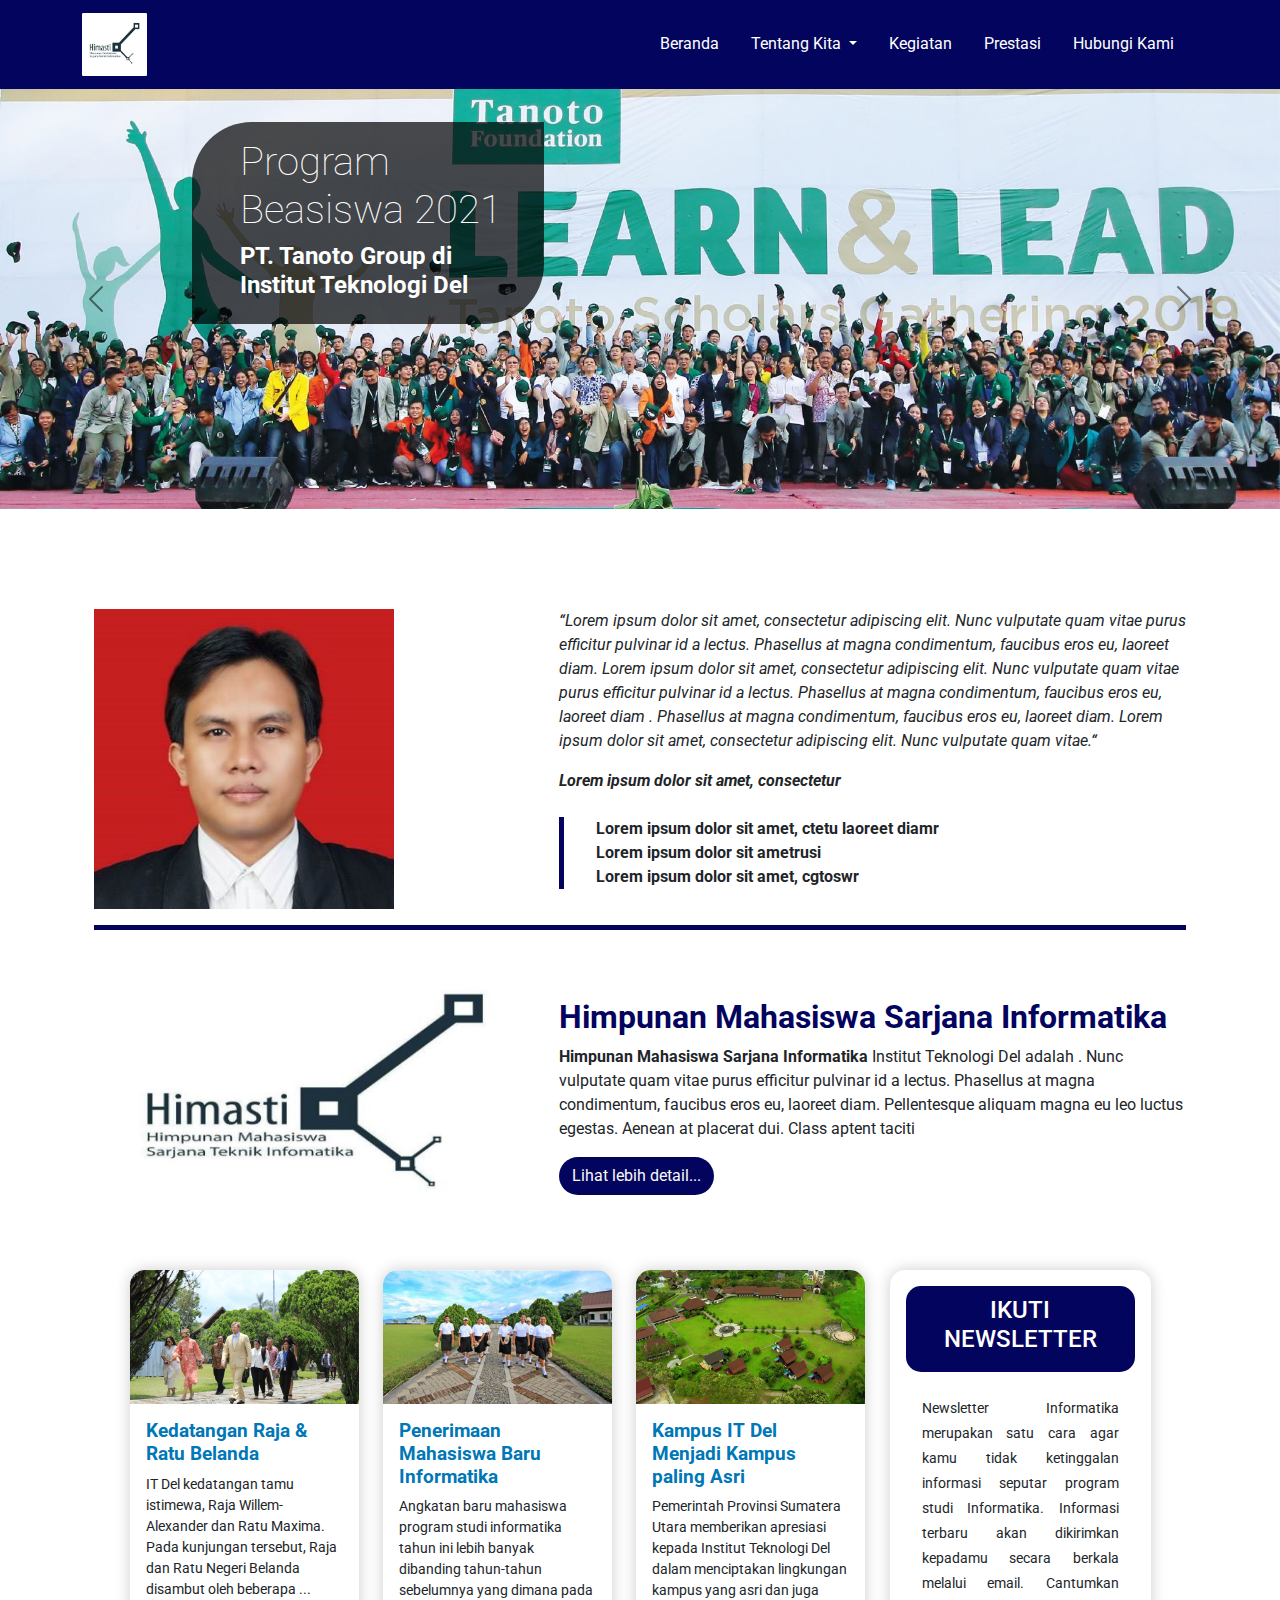
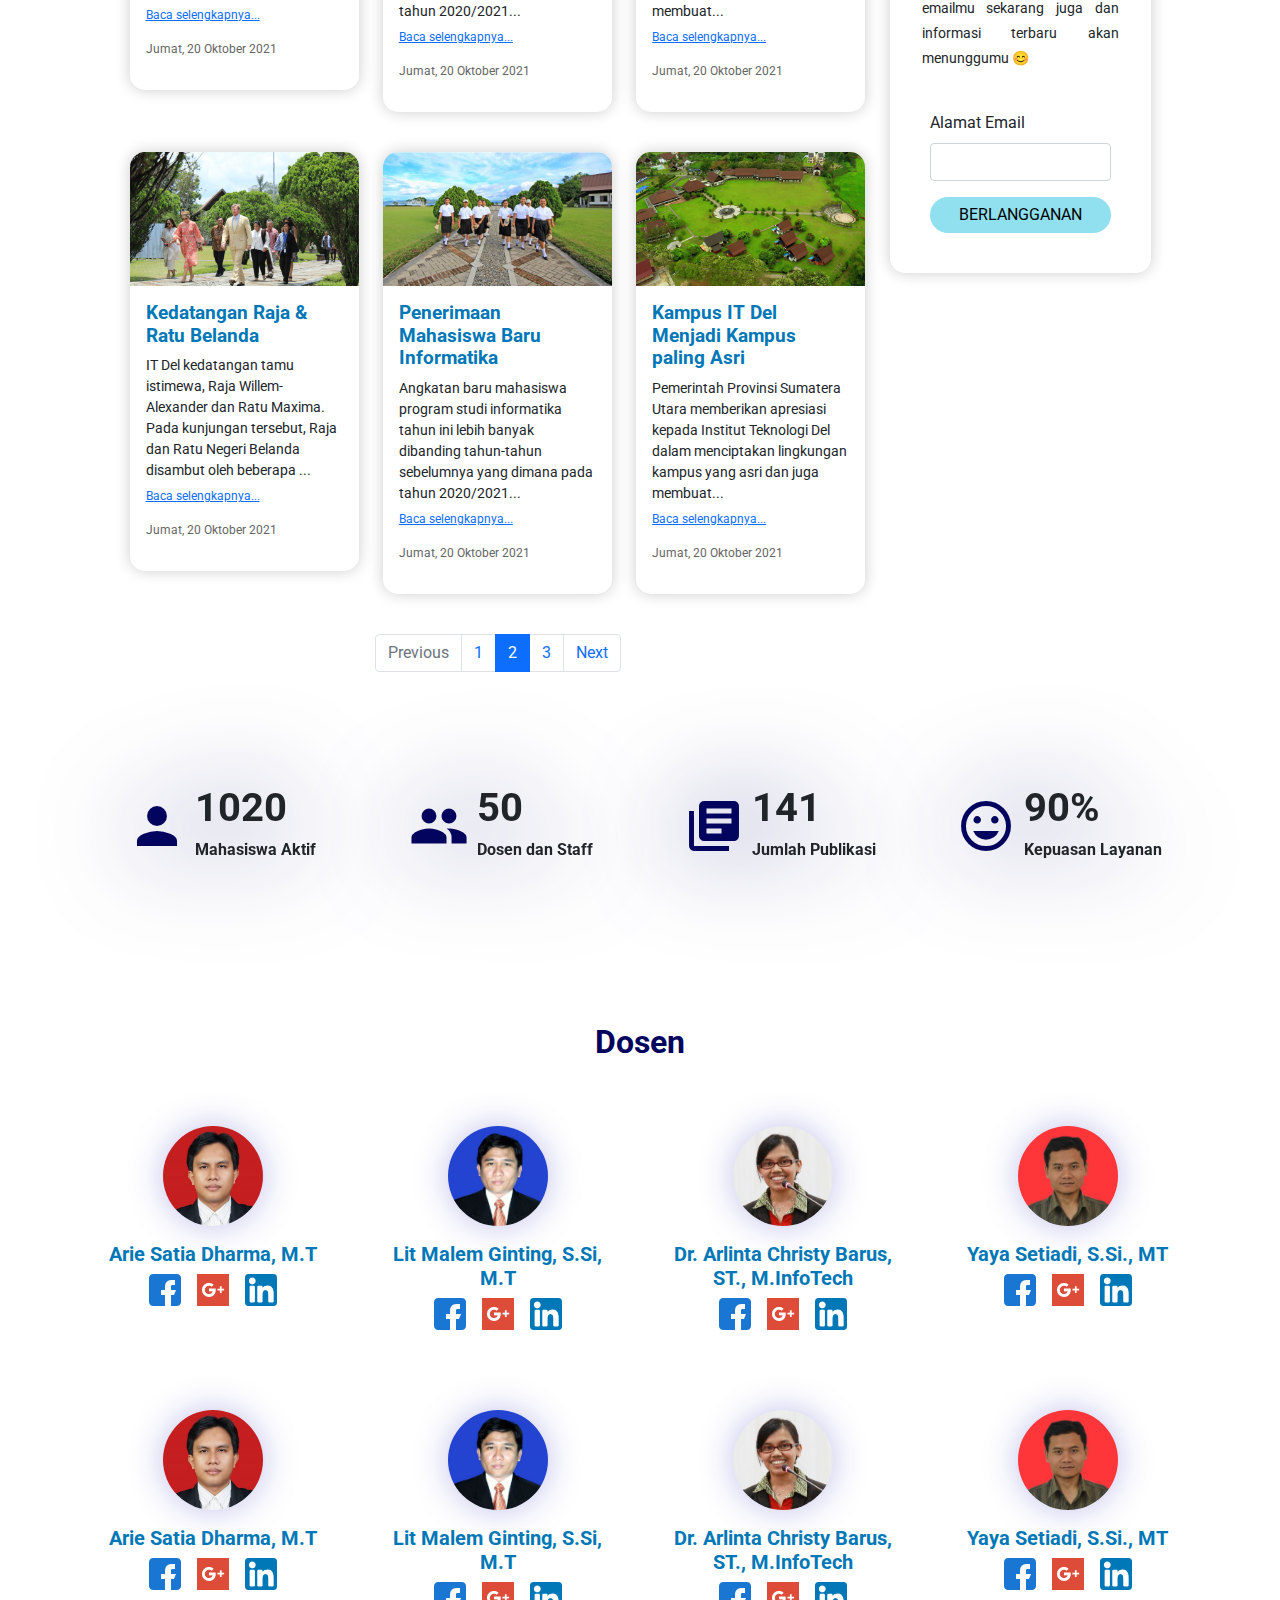
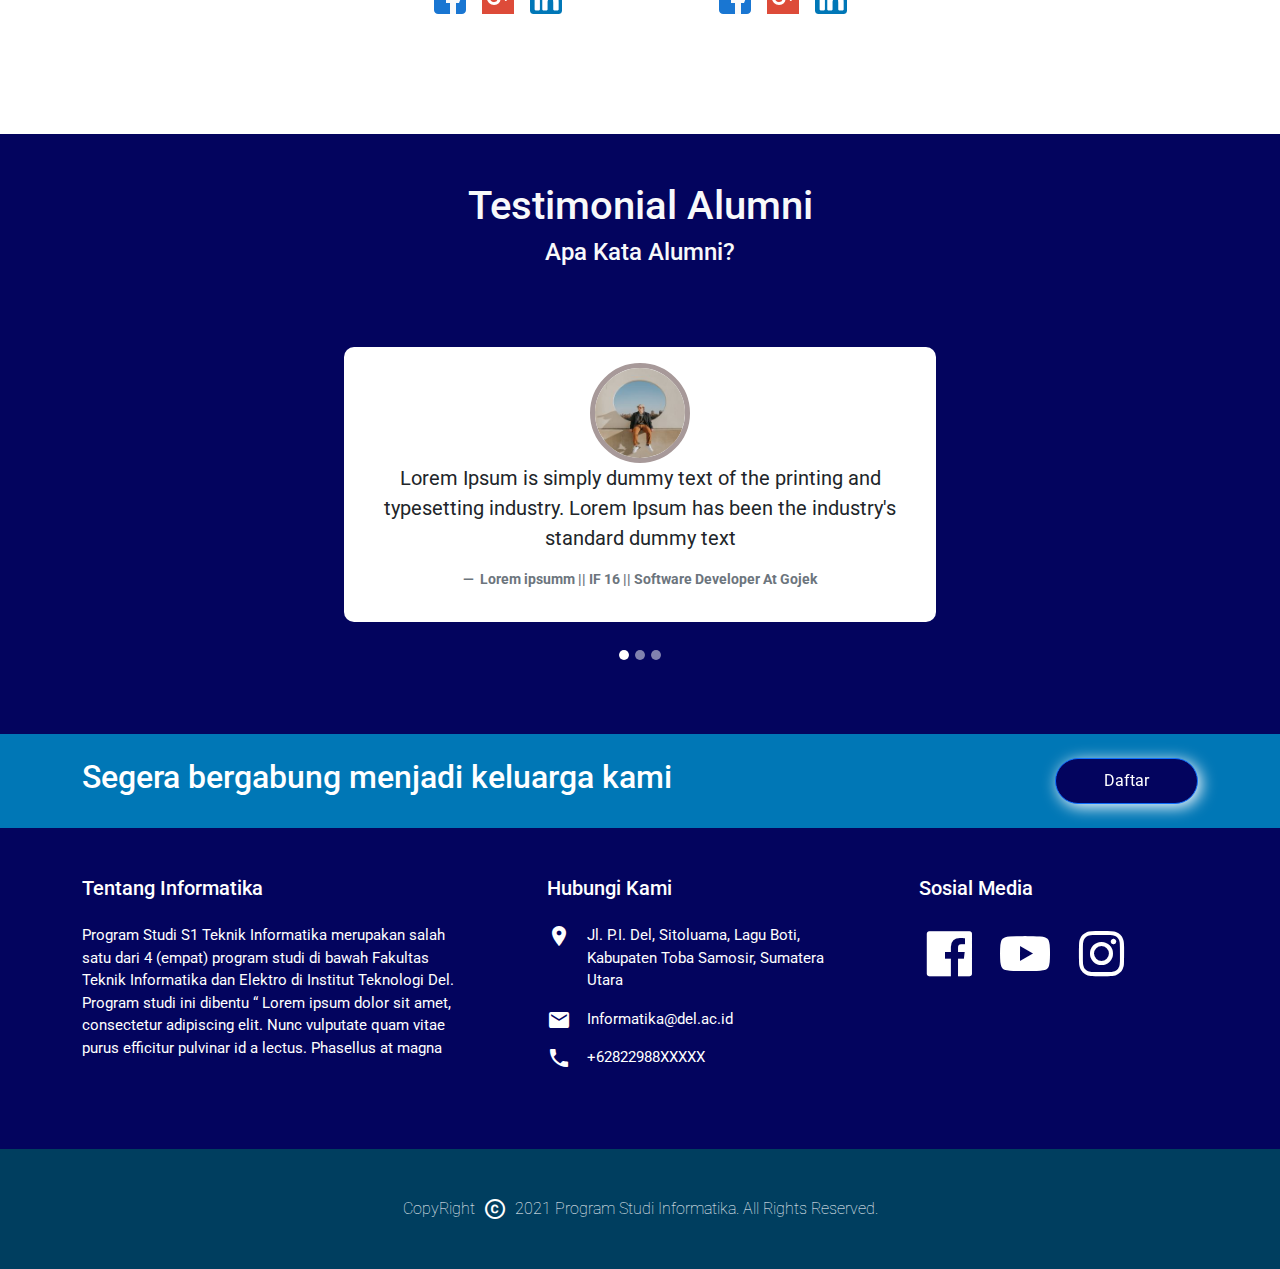
==== commit 17aa8191: "Add visimisi.html , add button join diatas footer" ====
--- a/index.html
+++ b/index.html
@@ -37,9 +37,9 @@
             <li class="nav-item dropdown me-3">
               <a class="nav-link dropdown-toggle text-white" href="#" id="navbarDropdown" role="button" data-bs-toggle="dropdown" aria-expanded="false"> Tentang Kita </a>
               <ul class="dropdown-menu" aria-labelledby="navbarDropdown">
-                <li><a class="dropdown-item" href="#">Visi Misi</a></li>
+                <li><a class="dropdown-item" href="visimisi.html">Visi Misi</a></li>
                 <li><a class="dropdown-item" href="struktur_organisasi.html">Struktur Organisasi</a></li>
-                <li><a class="dropdown-item" href="#">Staff Dosen</a></li>
+                <li><a class="dropdown-item" href="staffdosen.html">Staff Dosen</a></li>
               </ul>
             </li>
             <li class="nav-item me-3">
@@ -474,8 +474,17 @@
 
    <!-- The end of Testimonial -->
 
+   <!-- START OF JOIN -->
+   <section class="join ">
+    <div class="container d-md-flex justify-content-md-between pb-4 pt-4">
+        <h2>Segera bergabung menjadi keluarga kami</h2>
+        <button type="button" class="btn btn-primary rounded-pill pe-5 ps-5">Daftar</button>
+    </div>
+  </section>
+<!-- END OF JOIN -->
+
    <!-- The START OF FOOTER -->
-   <section id="footer" class="footer mt-5">
+   <section id="footer" class="footer ">
     <div class="container pt-5 pb-5 d-flex justify-content-between">
       <div class="footer-story col-md-4 mb-3">
         <h5>Tentang Informatika</h5>
--- a/customcss/style.css
+++ b/customcss/style.css
@@ -65,10 +65,6 @@
 /* END OF KAPRODI */
 
 /* The start of Tentnag Himasti */
-.container {
-  /* margin-top: 2rem; */
-}
-
 .container {
   font-family: "Roboto", sans-serif;
 }
@@ -233,6 +229,17 @@
 }
 
 /* The End of Testimonial */
+
+/* The Start Of Join */
+.join {
+  background-color: #0077b6;
+  color: #fff;
+}
+.join button {
+  background-color: #03045e;
+  filter: drop-shadow(3px 3px 8px #fff);
+}
+/* The End Of Join */
 
 /* START OF FOOTER */
 .footer {
@@ -410,3 +417,35 @@
 }
 
 /* The end of Kegiatan Himasti */
+
+/* The Start Of Visi Misi */
+.visimisi h1 {
+  color: #03045e;
+}
+.visimisi hr {
+  border-bottom: 5px solid #03045e;
+}
+.visimisi .material-icons {
+  font-size: 180px;
+  color: #003e5f;
+}
+.visimisi h2 {
+  font-size: 32px;
+  font-weight: bold;
+  color: #003e5f;
+}
+.visimisi p,
+.visimisi ol li {
+  font-size: 23px;
+}
+
+.visimisi p {
+  font-style: italic;
+}
+.visimisi .bottom-visi {
+  width: 240px;
+}
+.visimisi .bottom-misi {
+  width: 270px;
+}
+/* The End Of Visi Misi */
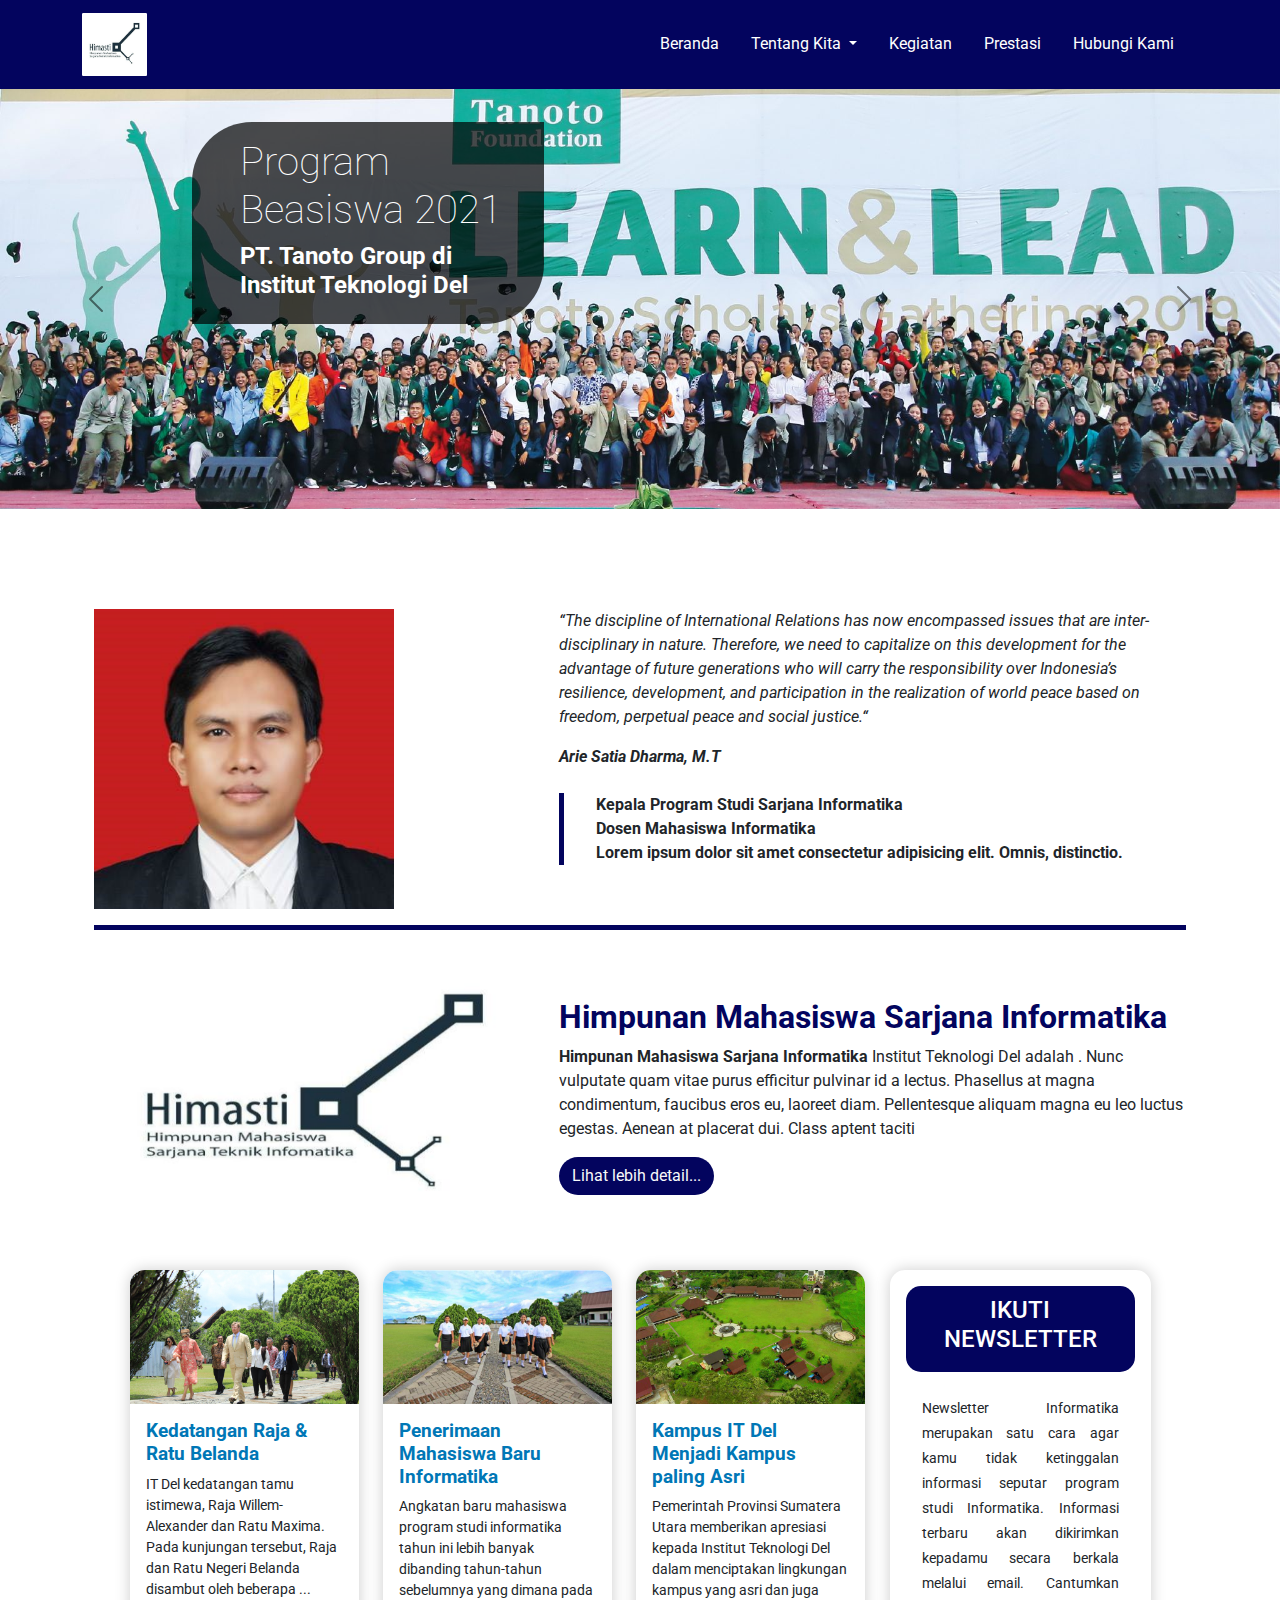
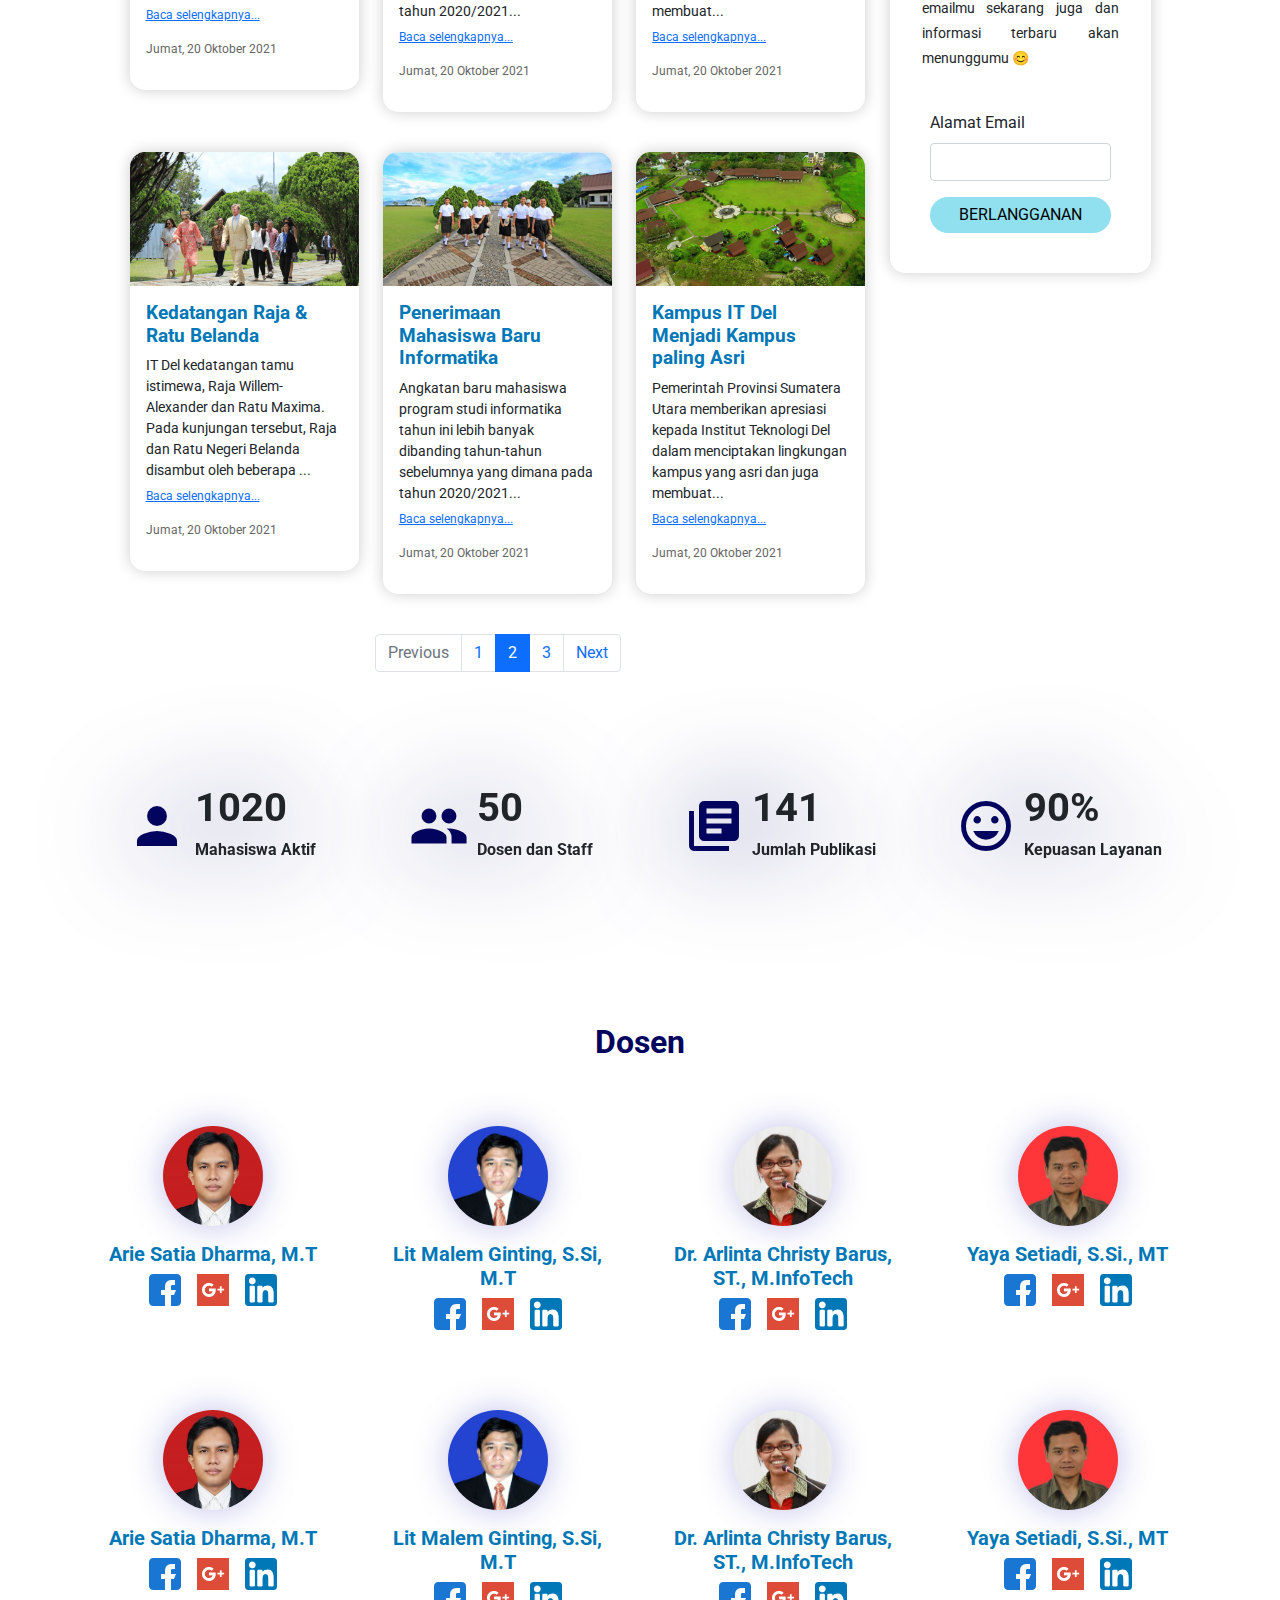
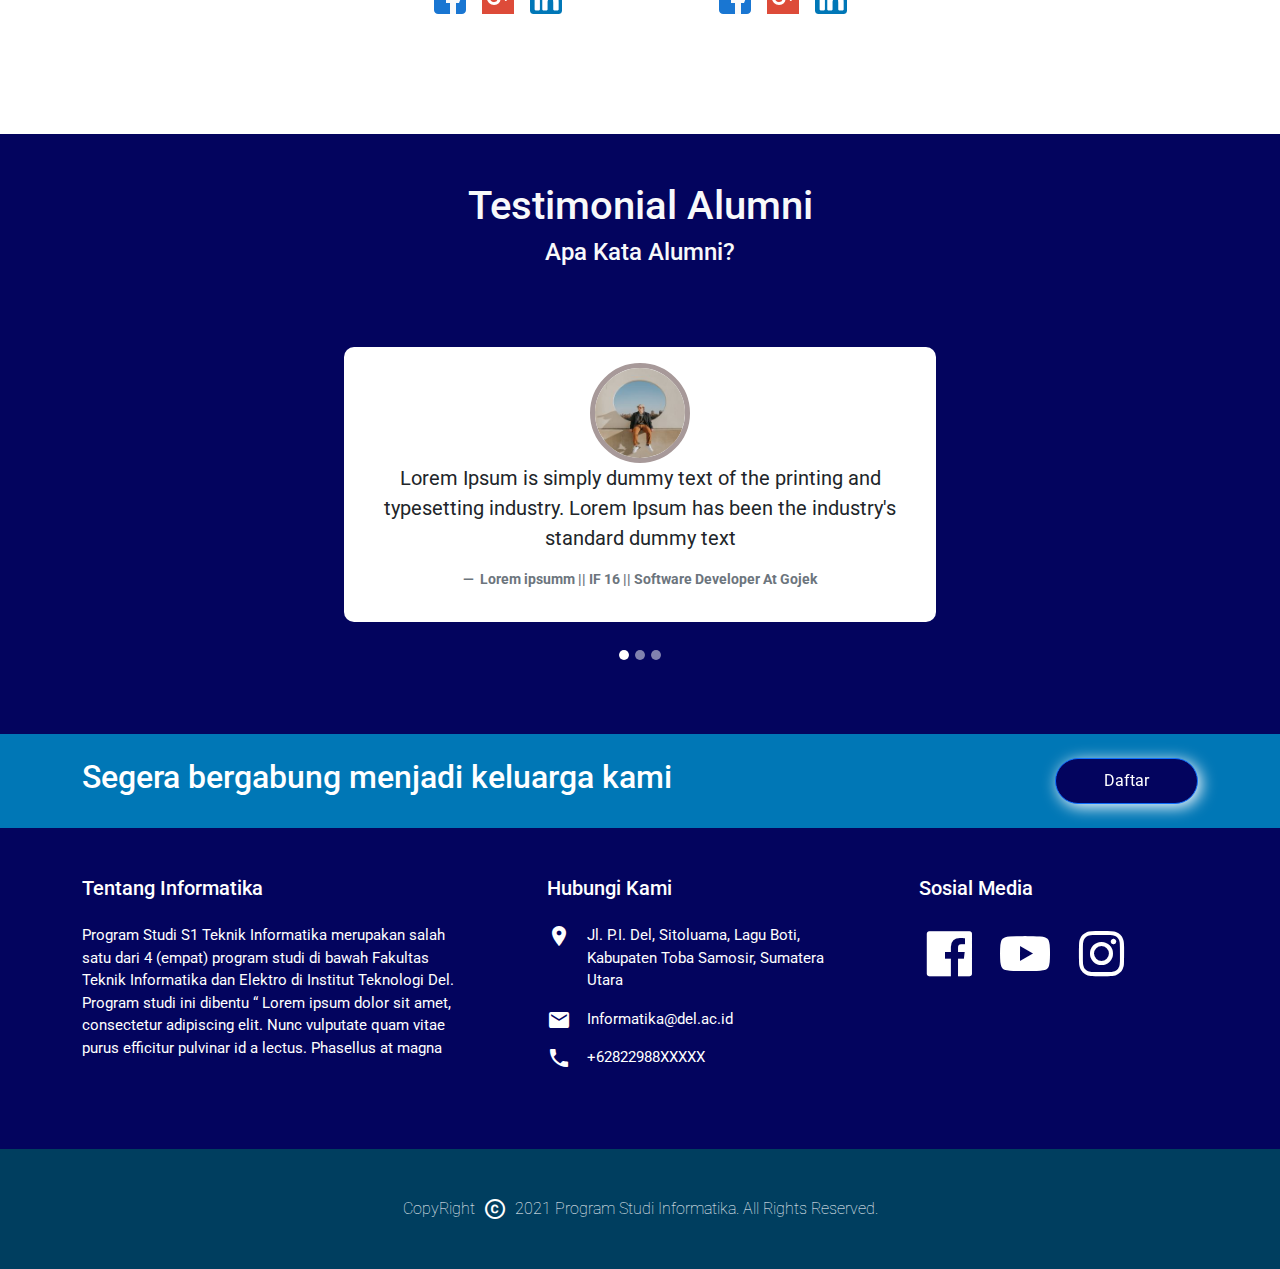
==== commit 0d5932b3: "update repo" ====
--- a/index.html
+++ b/index.html
@@ -112,16 +112,17 @@
           </div>
           <div class="col-12 offset-md-1 col-md-7">
             <p class="fst-italic mb-3">
-              “Lorem ipsum dolor sit amet, consectetur adipiscing elit. Nunc vulputate quam vitae purus efficitur pulvinar id a lectus. Phasellus at magna condimentum, faucibus eros eu, laoreet diam. Lorem ipsum dolor sit amet, consectetur
-              adipiscing elit. Nunc vulputate quam vitae purus efficitur pulvinar id a lectus. Phasellus at magna condimentum, faucibus eros eu, laoreet diam . Phasellus at magna condimentum, faucibus eros eu, laoreet diam. Lorem ipsum
-              dolor sit amet, consectetur adipiscing elit. Nunc vulputate quam vitae.“
+              “The discipline of International Relations has now encompassed issues that are inter-disciplinary in nature. 
+              Therefore, we need to capitalize on this development for the advantage of future generations who will carry 
+              the responsibility over Indonesia’s resilience, development, and participation in the realization of world 
+              peace based on freedom, perpetual peace and social justice.“
             </p>
-            <p class="fst-italic fw-bold">Lorem ipsum dolor sit amet, consectetur</p>
+            <p class="fst-italic fw-bold">Arie Satia Dharma, M.T</p>
             <div class="jabatan mt-4 fw-bold">
               <ul>
-                <li>Lorem ipsum dolor sit amet, ctetu laoreet diamr</li>
-                <li>Lorem ipsum dolor sit ametrusi</li>
-                <li>Lorem ipsum dolor sit amet, cgtoswr</li>
+                <li>Kepala Program Studi Sarjana Informatika</li>
+                <li>Dosen Mahasiswa Informatika</li>
+                <li>Lorem ipsum dolor sit amet consectetur adipisicing elit. Omnis, distinctio.</li>
               </ul>
             </div>
           </div>
@@ -146,128 +147,128 @@
   </div>
     <!-- The end of Tentang Himasti -->
 
-    <!-- The Start of Newsletter -->
-     <div id="news" class="row my-4 justify-content-center">
-       <div class="col-12 col-sm-12 col-md-8">
-         <!-- The Start of News Card -->
-         <div class="row">
-           <div class="col-sm-6 col-lg-4 mb-4">
-             <div class="card mb-3">
-               <img src="img/newsletter/rajaratu.jpg" class="card-img-top" alt="...">
-               <div class="card-body">
-                 <h5 class="card-title">Kedatangan Raja & Ratu Belanda</h5>
-                 <p class="card-text text">IT Del kedatangan tamu istimewa, Raja Willem-Alexander dan Ratu Maxima. Pada kunjungan tersebut, Raja dan Ratu Negeri Belanda disambut oleh beberapa ...</p>
-                 <p class="baca"><a href="#">Baca selengkapnya...</a></p>
-                 <p class="date">Jumat, 20 Oktober 2021</p>
-               </div>
-             </div>
-           </div>
-           <div class="col-sm-6 col-lg-4 mb-4">
-             <div class="card mb-3">
-               <img src="img/newsletter/pendaftaran.jpg" class="card-img-top" alt="...">
-               <div class="card-body">
-                 <h5 class="card-title">Penerimaan Mahasiswa Baru Informatika</h5>
-                 <p class="card-text text">Angkatan baru mahasiswa program studi informatika tahun ini lebih banyak
-                   dibanding tahun-tahun sebelumnya yang dimana pada tahun 2020/2021...
-                 </p>
-                 <p class="baca"><a href="#">Baca selengkapnya...</a></p>
-                 <p class="date">Jumat, 20 Oktober 2021</p>
-               </div>
-             </div>
-           </div>
-           <div class="col-sm-6 col-lg-4 mb-4">
-             <div class="card mb-3">
-               <img src="img/newsletter/kampus.jpg" class="card-img-top" alt="...">
-               <div class="card-body">
-                 <h5 class="card-title">Kampus IT Del Menjadi Kampus paling Asri</h5>
-                 <p class="card-text text">Pemerintah Provinsi Sumatera Utara memberikan apresiasi kepada Institut Teknologi Del dalam menciptakan lingkungan kampus yang asri dan juga membuat...</p>
-                 <p class="baca"><a href="#">Baca selengkapnya...</a></p>
-                 <p class="date">Jumat, 20 Oktober 2021</p>
-               </div>
-             </div>
-           </div>
-           <div class="col-sm-6 col-lg-4 mb-4">
-             <div class="card mb-3">
-               <img src="img/newsletter/rajaratu.jpg" class="card-img-top" alt="...">
-               <div class="card-body">
-                 <h5 class="card-title">Kedatangan Raja & Ratu Belanda</h5>
-                 <p class="card-text text">IT Del kedatangan tamu istimewa, Raja Willem-Alexander dan Ratu Maxima. Pada kunjungan tersebut, Raja dan Ratu Negeri Belanda disambut oleh beberapa ...</p>
-                 <p class="baca"><a href="#">Baca selengkapnya...</a></p>
-                 <p class="date">Jumat, 20 Oktober 2021</p>
-               </div>
-             </div>
-           </div>
-           <div class="col-sm-6 col-lg-4 mb-4">
-             <div class="card mb-3">
-               <img src="img/newsletter/pendaftaran.jpg" class="card-img-top" alt="...">
-               <div class="card-body">
-                 <h5 class="card-title">Penerimaan Mahasiswa Baru Informatika</h5>
-                 <p class="card-text text">Angkatan baru mahasiswa program studi informatika tahun ini lebih banyak
-                   dibanding tahun-tahun sebelumnya yang dimana pada tahun 2020/2021...
-                 </p>
-                 <p class="baca"><a href="#">Baca selengkapnya...</a></p>
-                 <p class="date">Jumat, 20 Oktober 2021</p>
-               </div>
-             </div>
-           </div>
-           <div class="col-sm-6 col-lg-4 mb-4">
-             <div class="card mb-3">
-               <img src="img/newsletter/kampus.jpg" class="card-img-top" alt="...">
-               <div class="card-body">
-                 <h5 class="card-title">Kampus IT Del Menjadi Kampus paling Asri</h5>
-                 <p class="card-text text">Pemerintah Provinsi Sumatera Utara memberikan apresiasi kepada Institut Teknologi Del dalam menciptakan lingkungan kampus yang asri dan juga membuat...</p>
-                 <p class="baca"><a href="#">Baca selengkapnya...</a></p>
-                 <p class="date">Jumat, 20 Oktober 2021</p>
-               </div>
-             </div>
-           </div>
-         </div>  
-         <!-- The End of News Card -->
-         <!-- The Start of Pagination -->
-         <div class="row justify-content-center">
-           <div class="d-flex justify-content-center">
-             <nav aria-label="...">
-               <ul class="pagination">
-                 <li class="page-item disabled">
-                   <a class="page-link">Previous</a>
-                 </li>
-                 <li class="page-item"><a class="page-link" href="#">1</a></li>
-                 <li class="page-item active" aria-current="page">
-                   <a class="page-link" href="#">2</a>
-                 </li>
-                 <li class="page-item"><a class="page-link" href="#">3</a></li>
-                 <li class="page-item">
-                   <a class="page-link" href="#">Next</a>
-                 </li>
-               </ul>
-             </nav>
-           </div>
-         </div>
-         <!-- The End of Pagination -->
-       </div>
-       <div class="col-12 col-sm-12 col-md-3">
-         <div class="card mb-3">
-           <div class="card-body">
-             <div class="newsletter-header">
-               <h4 class="text-center">IKUTI NEWSLETTER</h4>
-             </div>
-             <p class="newsletter-text mt-4 px-3">
-               Newsletter Informatika merupakan satu cara agar kamu tidak ketinggalan informasi seputar
-               program studi Informatika. Informasi terbaru akan dikirimkan kepadamu secara berkala melalui email. Cantumkan emailmu sekarang juga dan informasi terbaru akan menunggumu 😊
-             </p>
-             <form class="p-4">
-               <div class="mb-3">
-                 <label for="exampleInputEmail1" class="form-label">Alamat Email</label>
-                 <input type="email" class="form-control" id="exampleInputEmail1" aria-describedby="emailHelp">
-               </div>
-               <button type="submit" class="btn btn-primary w-100 btn-subscribe">BERLANGGANAN</button>
-             </form>
-           </div>
-         </div>
-       </div>
-     </div>
-     <!-- The End of Newsletter -->
- 
+      <!-- The Start of Newsletter -->
+      <div id="news" class="row my-4 justify-content-center">
+        <div class="col-12 col-sm-12 col-md-8">
+          <!-- The Start of News Card -->
+          <div class="row">
+            <div class="col-sm-6 col-lg-4 mb-4">
+              <div class="card mb-3">
+                <img src="img/newsletter/rajaratu.jpg" class="card-img-top" alt="...">
+                <div class="card-body">
+                  <h5 class="card-title">Kedatangan Raja & Ratu Belanda</h5>
+                  <p class="card-text text">IT Del kedatangan tamu istimewa, Raja Willem-Alexander dan Ratu Maxima. Pada kunjungan tersebut, Raja dan Ratu Negeri Belanda disambut oleh beberapa ...</p>
+                  <p class="baca"><a href="#">Baca selengkapnya...</a></p>
+                  <p class="date">Jumat, 20 Oktober 2021</p>
+                </div>
+              </div>
+            </div>
+            <div class="col-sm-6 col-lg-4 mb-4">
+              <div class="card mb-3">
+                <img src="img/newsletter/pendaftaran.jpg" class="card-img-top" alt="...">
+                <div class="card-body">
+                  <h5 class="card-title">Penerimaan Mahasiswa Baru Informatika</h5>
+                  <p class="card-text text">Angkatan baru mahasiswa program studi informatika tahun ini lebih banyak
+                    dibanding tahun-tahun sebelumnya yang dimana pada tahun 2020/2021...
+                  </p>
+                  <p class="baca"><a href="#">Baca selengkapnya...</a></p>
+                  <p class="date">Jumat, 20 Oktober 2021</p>
+                </div>
+              </div>
+            </div>
+            <div class="col-sm-6 col-lg-4 mb-4">
+              <div class="card mb-3">
+                <img src="img/newsletter/kampus.jpg" class="card-img-top" alt="...">
+                <div class="card-body">
+                  <h5 class="card-title">Kampus IT Del Menjadi Kampus paling Asri</h5>
+                  <p class="card-text text">Pemerintah Provinsi Sumatera Utara memberikan apresiasi kepada Institut Teknologi Del dalam menciptakan lingkungan kampus yang asri dan juga membuat...</p>
+                  <p class="baca"><a href="#">Baca selengkapnya...</a></p>
+                  <p class="date">Jumat, 20 Oktober 2021</p>
+                </div>
+              </div>
+            </div>
+            <div class="col-sm-6 col-lg-4 mb-4">
+              <div class="card mb-3">
+                <img src="img/newsletter/rajaratu.jpg" class="card-img-top" alt="...">
+                <div class="card-body">
+                  <h5 class="card-title">Kedatangan Raja & Ratu Belanda</h5>
+                  <p class="card-text text">IT Del kedatangan tamu istimewa, Raja Willem-Alexander dan Ratu Maxima. Pada kunjungan tersebut, Raja dan Ratu Negeri Belanda disambut oleh beberapa ...</p>
+                  <p class="baca"><a href="#">Baca selengkapnya...</a></p>
+                  <p class="date">Jumat, 20 Oktober 2021</p>
+                </div>
+              </div>
+            </div>
+            <div class="col-sm-6 col-lg-4 mb-4">
+              <div class="card mb-3">
+                <img src="img/newsletter/pendaftaran.jpg" class="card-img-top" alt="...">
+                <div class="card-body">
+                  <h5 class="card-title">Penerimaan Mahasiswa Baru Informatika</h5>
+                  <p class="card-text text">Angkatan baru mahasiswa program studi informatika tahun ini lebih banyak
+                    dibanding tahun-tahun sebelumnya yang dimana pada tahun 2020/2021...
+                  </p>
+                  <p class="baca"><a href="#">Baca selengkapnya...</a></p>
+                  <p class="date">Jumat, 20 Oktober 2021</p>
+                </div>
+              </div>
+            </div>
+            <div class="col-sm-6 col-lg-4 mb-4">
+              <div class="card mb-3">
+                <img src="img/newsletter/kampus.jpg" class="card-img-top" alt="...">
+                <div class="card-body">
+                  <h5 class="card-title">Kampus IT Del Menjadi Kampus paling Asri</h5>
+                  <p class="card-text text">Pemerintah Provinsi Sumatera Utara memberikan apresiasi kepada Institut Teknologi Del dalam menciptakan lingkungan kampus yang asri dan juga membuat...</p>
+                  <p class="baca"><a href="#">Baca selengkapnya...</a></p>
+                  <p class="date">Jumat, 20 Oktober 2021</p>
+                </div>
+              </div>
+            </div>
+          </div>  
+          <!-- The End of News Card -->
+          <!-- The Start of Pagination -->
+          <div class="row justify-content-center">
+            <div class="d-flex justify-content-center">
+              <nav aria-label="...">
+                <ul class="pagination">
+                  <li class="page-item disabled">
+                    <a class="page-link">Previous</a>
+                  </li>
+                  <li class="page-item"><a class="page-link" href="#">1</a></li>
+                  <li class="page-item active" aria-current="page">
+                    <a class="page-link" href="#">2</a>
+                  </li>
+                  <li class="page-item"><a class="page-link" href="#">3</a></li>
+                  <li class="page-item">
+                    <a class="page-link" href="#">Next</a>
+                  </li>
+                </ul>
+              </nav>
+            </div>
+          </div>
+          <!-- The End of Pagination -->
+        </div>
+        <div class="col-12 col-sm-12 col-md-3">
+          <div class="card mb-3">
+            <div class="card-body">
+              <div class="newsletter-header">
+                <h4 class="text-center">IKUTI NEWSLETTER</h4>
+              </div>
+              <p class="newsletter-text mt-4 px-3">
+                Newsletter Informatika merupakan satu cara agar kamu tidak ketinggalan informasi seputar
+                program studi Informatika. Informasi terbaru akan dikirimkan kepadamu secara berkala melalui email. Cantumkan emailmu sekarang juga dan informasi terbaru akan menunggumu 😊
+              </p>
+              <form class="p-4">
+                <div class="mb-3">
+                  <label for="exampleInputEmail1" class="form-label">Alamat Email</label>
+                  <input type="email" class="form-control" id="exampleInputEmail1" aria-describedby="emailHelp">
+                </div>
+                <button type="submit" class="btn btn-primary w-100 btn-subscribe">BERLANGGANAN</button>
+              </form>
+            </div>
+          </div>
+        </div>
+      </div>
+    <!-- The End of Newsletter -->
+
     <!-- The START OF STATUS -->
     <section class="status mb-5 mt-5">
       <div class="container pt-5 pb-5">
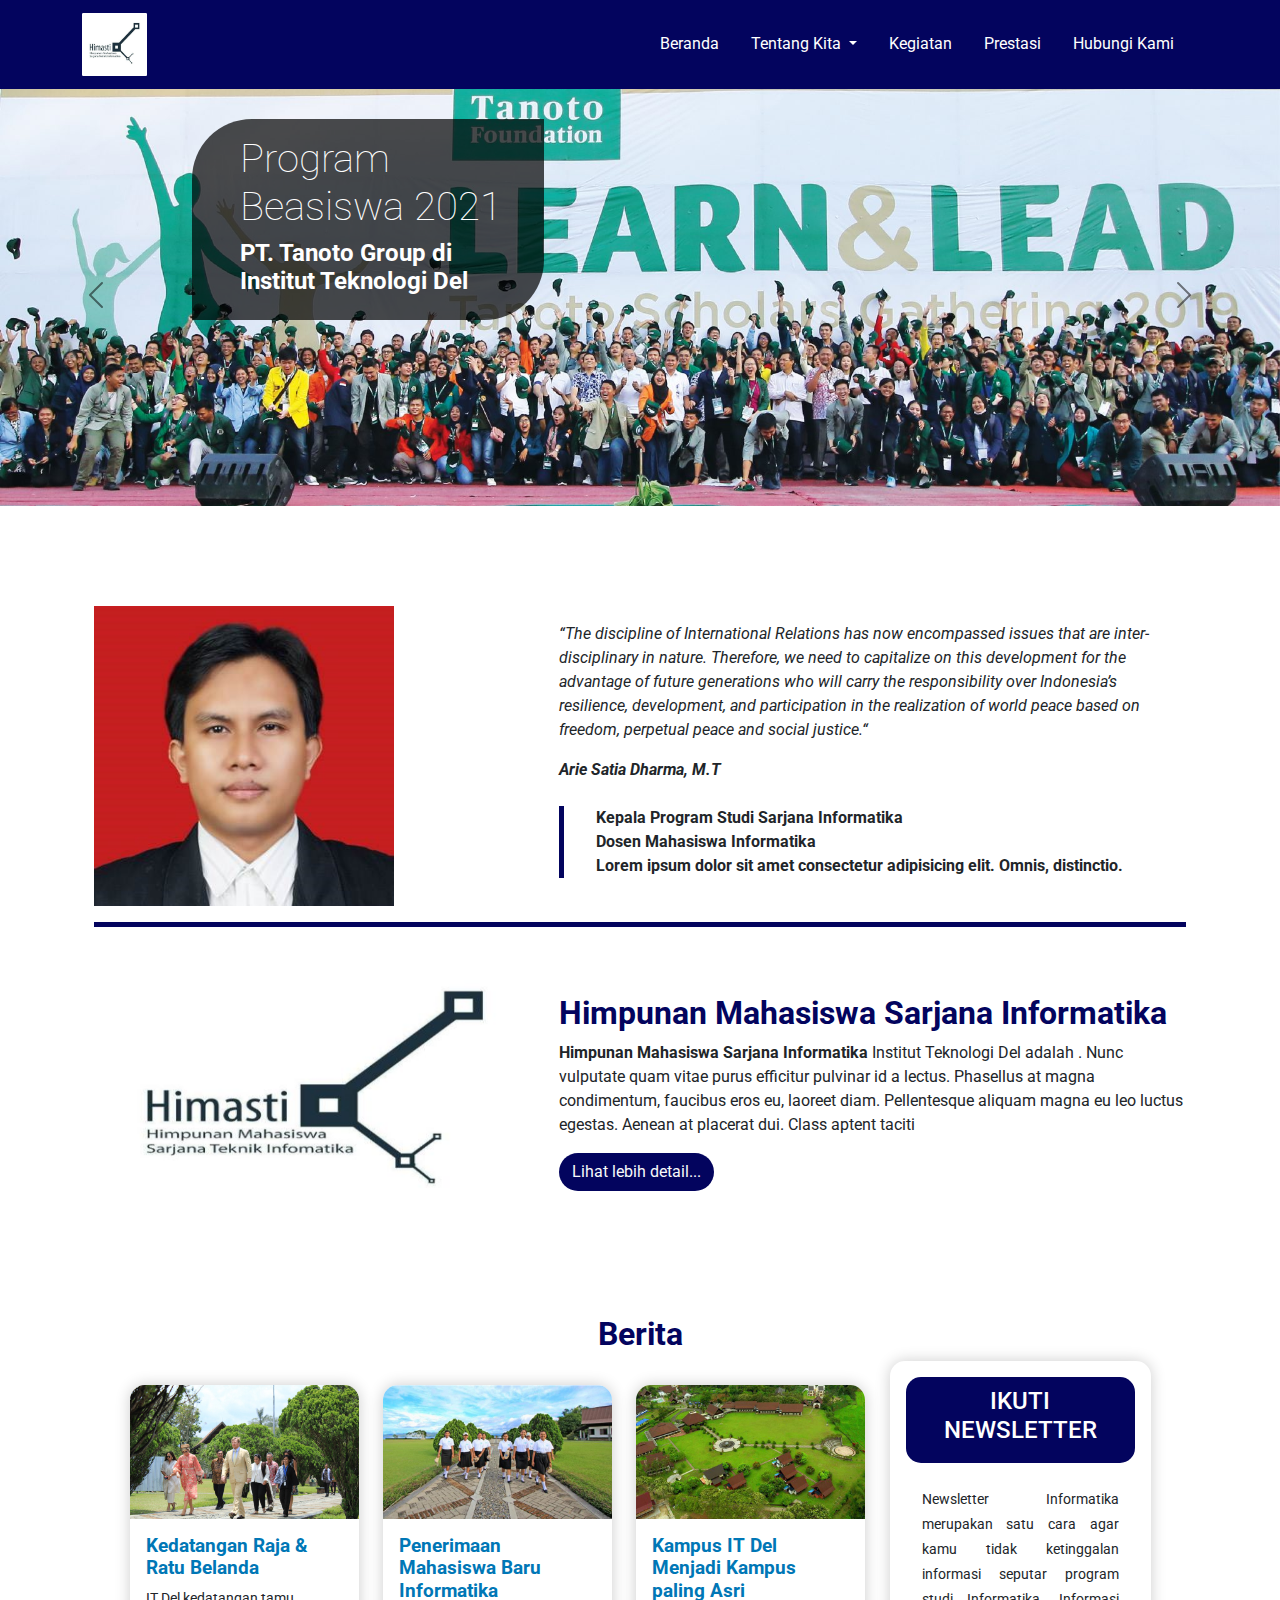
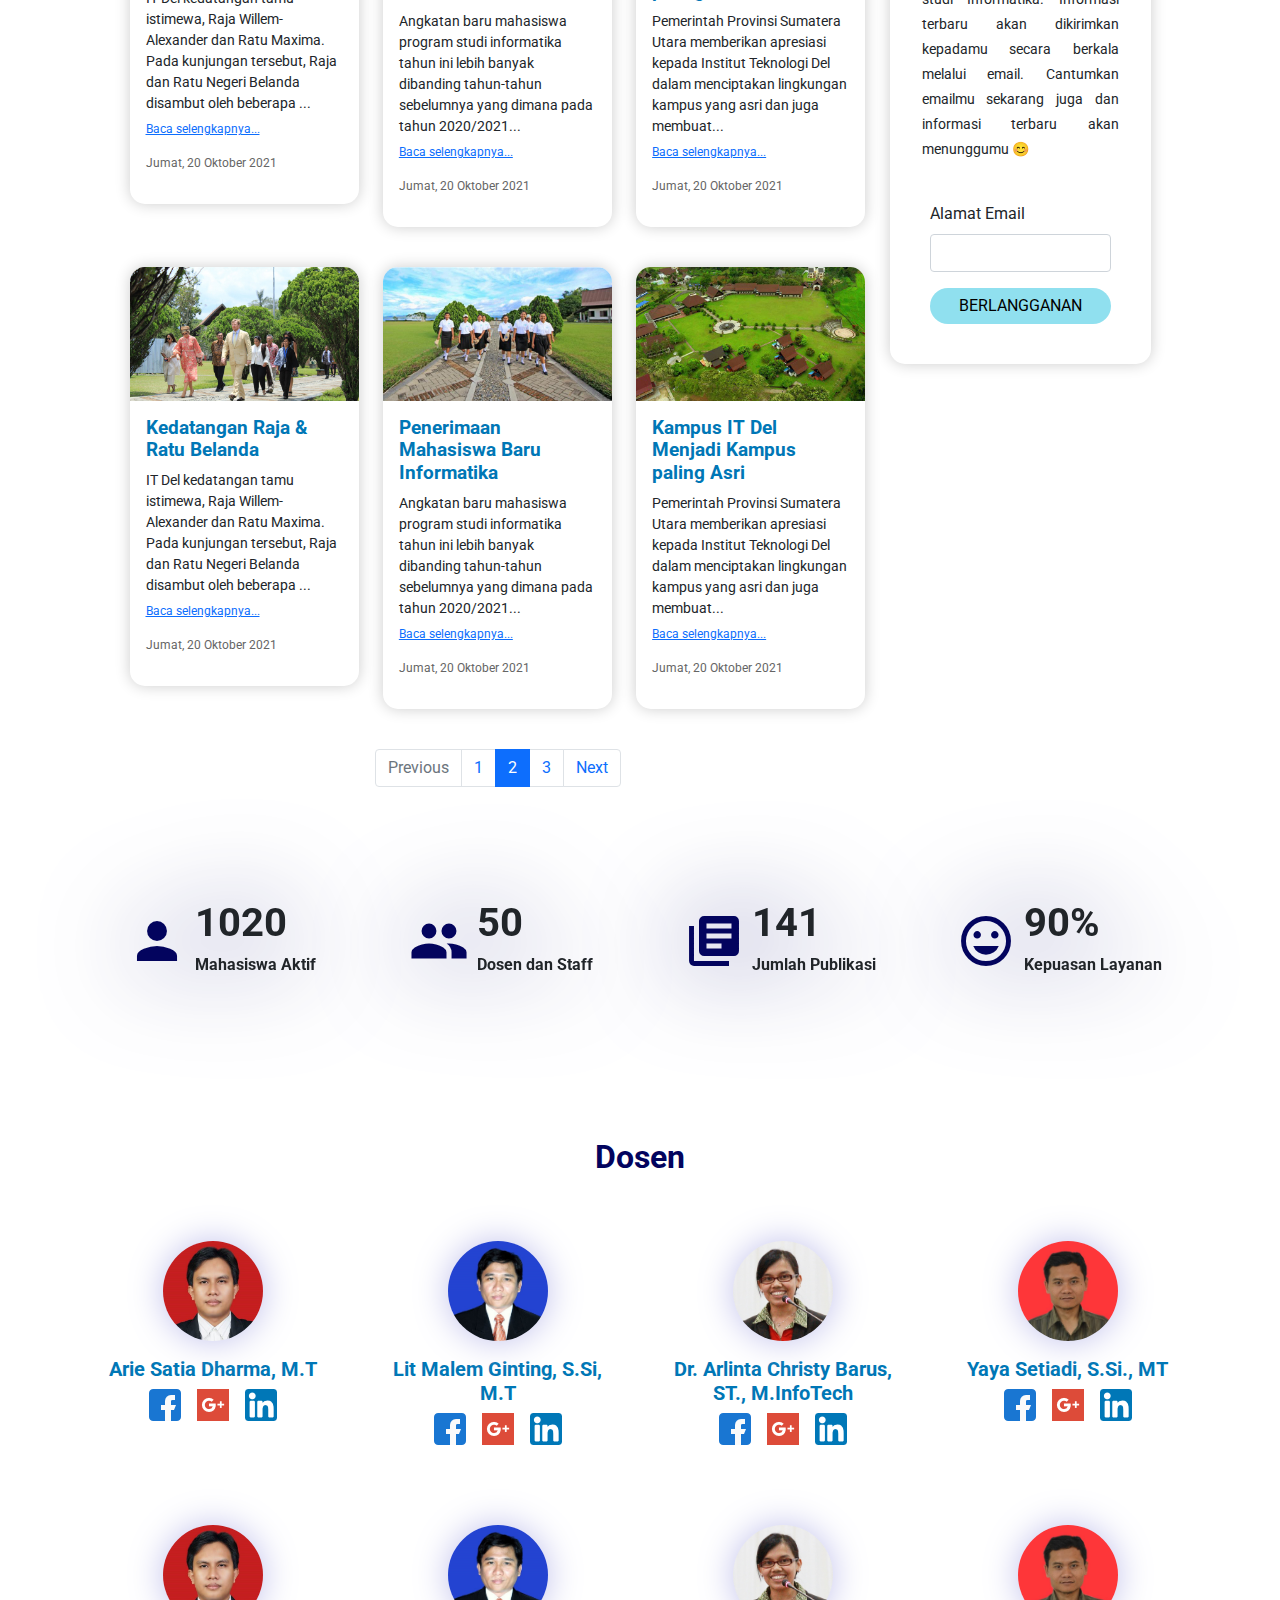
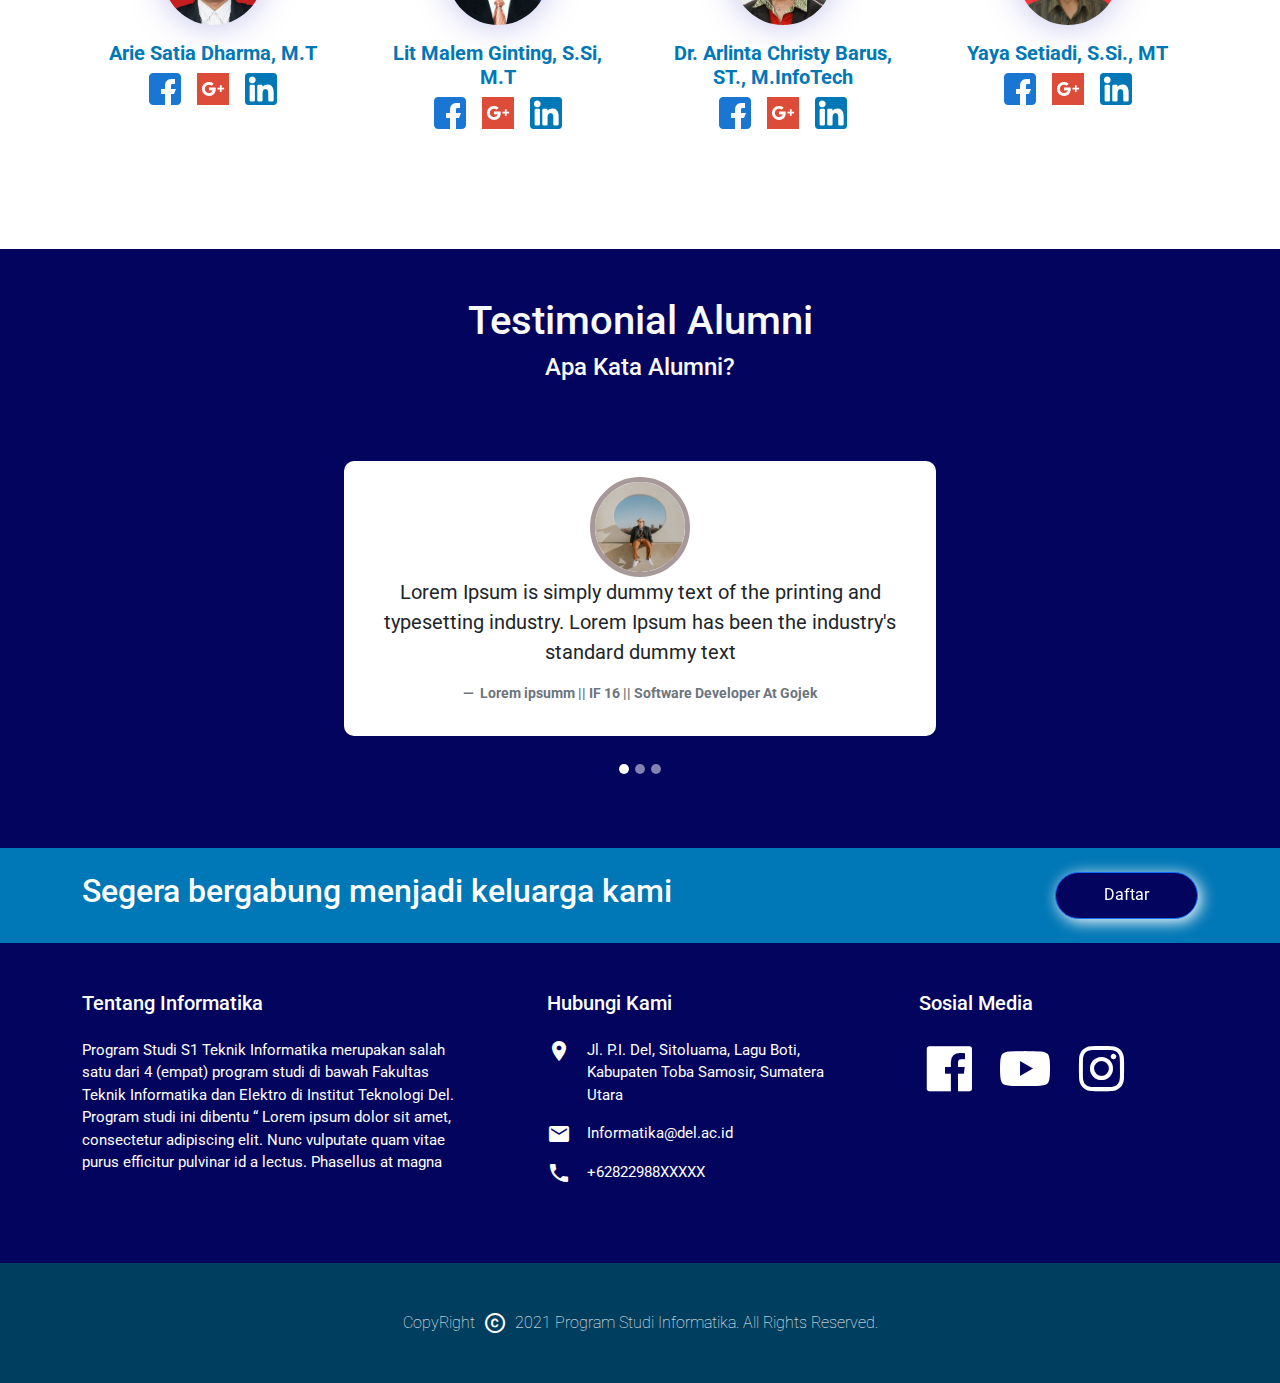
==== commit 9fdd0e2e: "edit menambahkan judul berita index.html" ====
--- a/index.html
+++ b/index.html
@@ -110,7 +110,7 @@
           <div class="col-12 col-md-3">
             <img src="img/dosen/arie.jpg" width="300px" alt="" />
           </div>
-          <div class="col-12 offset-md-1 col-md-7">
+          <div class="col-12 offset-md-1 col-md-7 mt-3">
             <p class="fst-italic mb-3">
               “The discipline of International Relations has now encompassed issues that are inter-disciplinary in nature. 
               Therefore, we need to capitalize on this development for the advantage of future generations who will carry 
@@ -149,7 +149,8 @@
 
       <!-- The Start of Newsletter -->
       <div id="news" class="row my-4 justify-content-center">
-        <div class="col-12 col-sm-12 col-md-8">
+       <h2 class="text-center dosen-title mt-5">Berita</h5>
+        <div class="col-12 col-sm-12 col-md-8 mt-4">
           <!-- The Start of News Card -->
           <div class="row">
             <div class="col-sm-6 col-lg-4 mb-4">
--- a/customcss/style.css
+++ b/customcss/style.css
@@ -1,5 +1,6 @@
 body {
   font-family: "Roboto", sans-serif;
+  margin-top: 85px;
 }
 
 a {
@@ -17,8 +18,12 @@
 
 .navbar {
   background-color: #03045e;
-}
-
+  position: fixed;
+  top: 0;
+  right: 0;
+  left: 0;
+  z-index: 9999;
+}
 .navbar ul li a:hover {
   color: #666b58;
   border-bottom: 1px solid #f2f2f2;
@@ -30,6 +35,10 @@
 
 .navbar .nav-link:hover {
   border-bottom: 1px solid #666b58;
+}
+
+.navbar-toggler {
+  background-color: #fff !important;
 }
 
 /* END OF STYLE NAVBAR */
@@ -190,6 +199,7 @@
   overflow: auto;
   transition: all 0.3s;
 }
+
 #lecturer .card .lecturer-img:hover {
   transform: scale(1.05);
 }
@@ -235,10 +245,12 @@
   background-color: #0077b6;
   color: #fff;
 }
+
 .join button {
   background-color: #03045e;
   filter: drop-shadow(3px 3px 8px #fff);
 }
+
 /* The End Of Join */
 
 /* START OF FOOTER */
@@ -327,7 +339,7 @@
 /* The start of kegiatan Himasti */
 
 #container-kegiatan {
-  margin-top: 2rem;
+  margin-top: 170px;
   /* border: black solid 2px; */
 }
 
@@ -422,18 +434,22 @@
 .visimisi h1 {
   color: #03045e;
 }
+
 .visimisi hr {
   border-bottom: 5px solid #03045e;
 }
+
 .visimisi .material-icons {
   font-size: 180px;
   color: #003e5f;
 }
+
 .visimisi h2 {
   font-size: 32px;
   font-weight: bold;
   color: #003e5f;
 }
+
 .visimisi p,
 .visimisi ol li {
   font-size: 23px;
@@ -442,10 +458,36 @@
 .visimisi p {
   font-style: italic;
 }
+
 .visimisi .bottom-visi {
   width: 240px;
 }
+
 .visimisi .bottom-misi {
   width: 270px;
 }
+
+#visimisi-jumbotron {
+  height: 600px;
+  background-image: url(../img/prestasi/wisuda.jpg);
+  background-size: cover;
+  background-position: center;
+}
+#visimisi-jumbotron h1 {
+  position: relative;
+  top: 180px;
+  padding: 20px;
+  border-radius: 20px 20px 0 0;
+  color: #fff;
+  font-weight: bolder;
+  font-size: 5rem;
+}
+#visimisi .card {
+  top: -200px;
+  border-radius: 20px;
+  box-shadow: 0 0 47px rgba(0, 0, 0, 0.5);
+  margin-bottom: -200px;
+  padding: 35px;
+}
+
 /* The End Of Visi Misi */
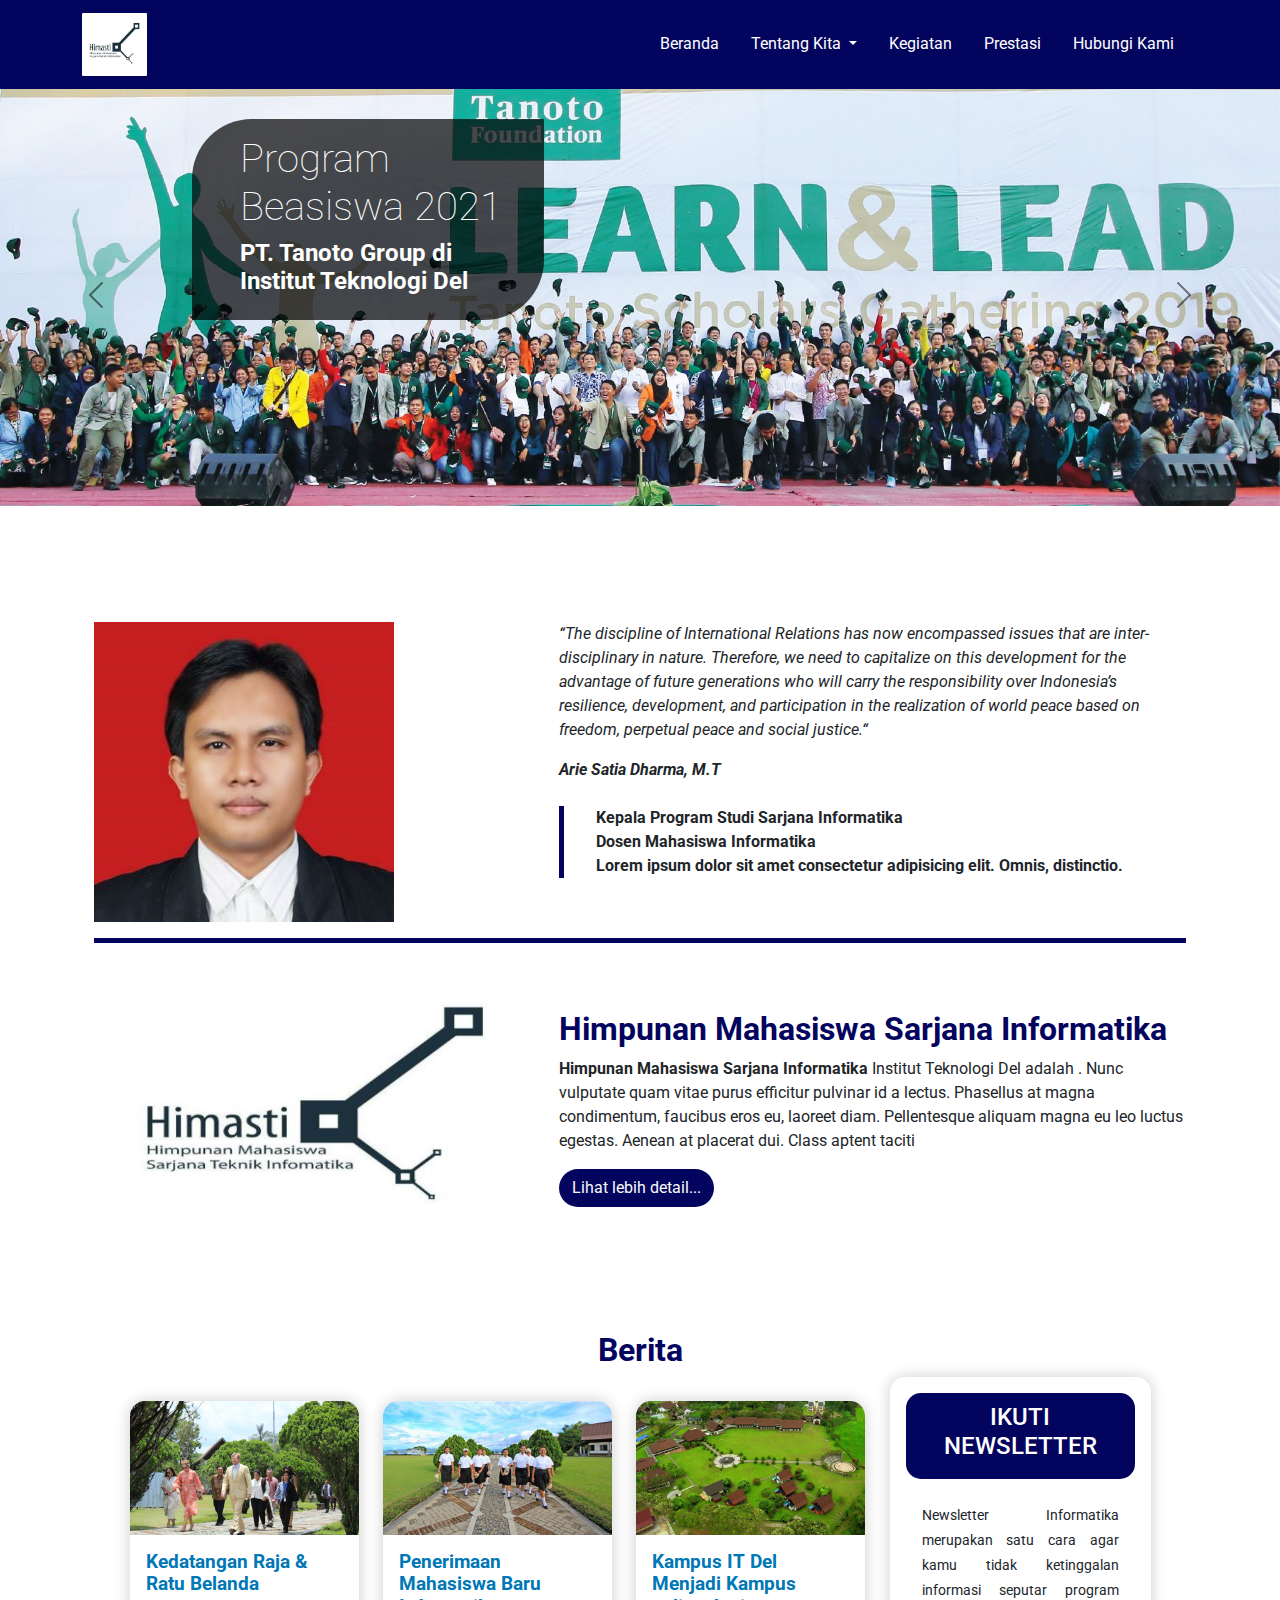
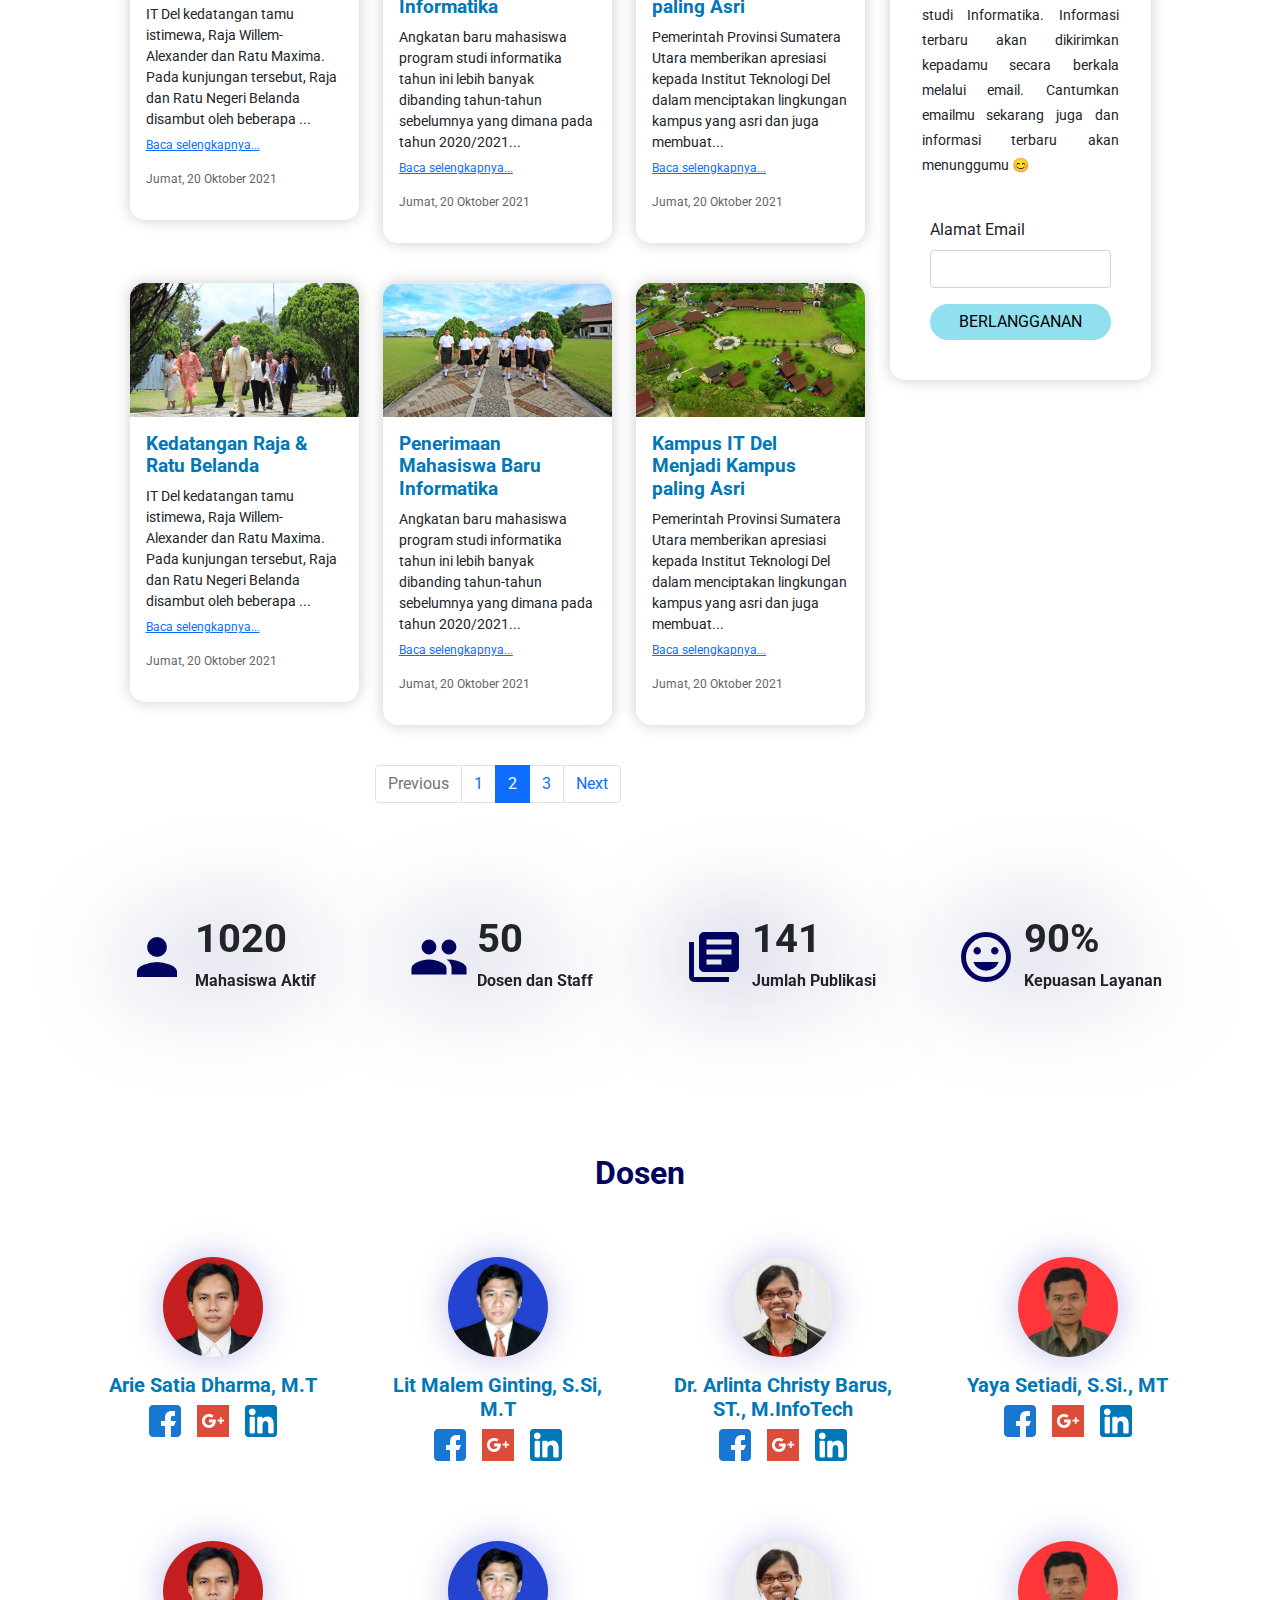
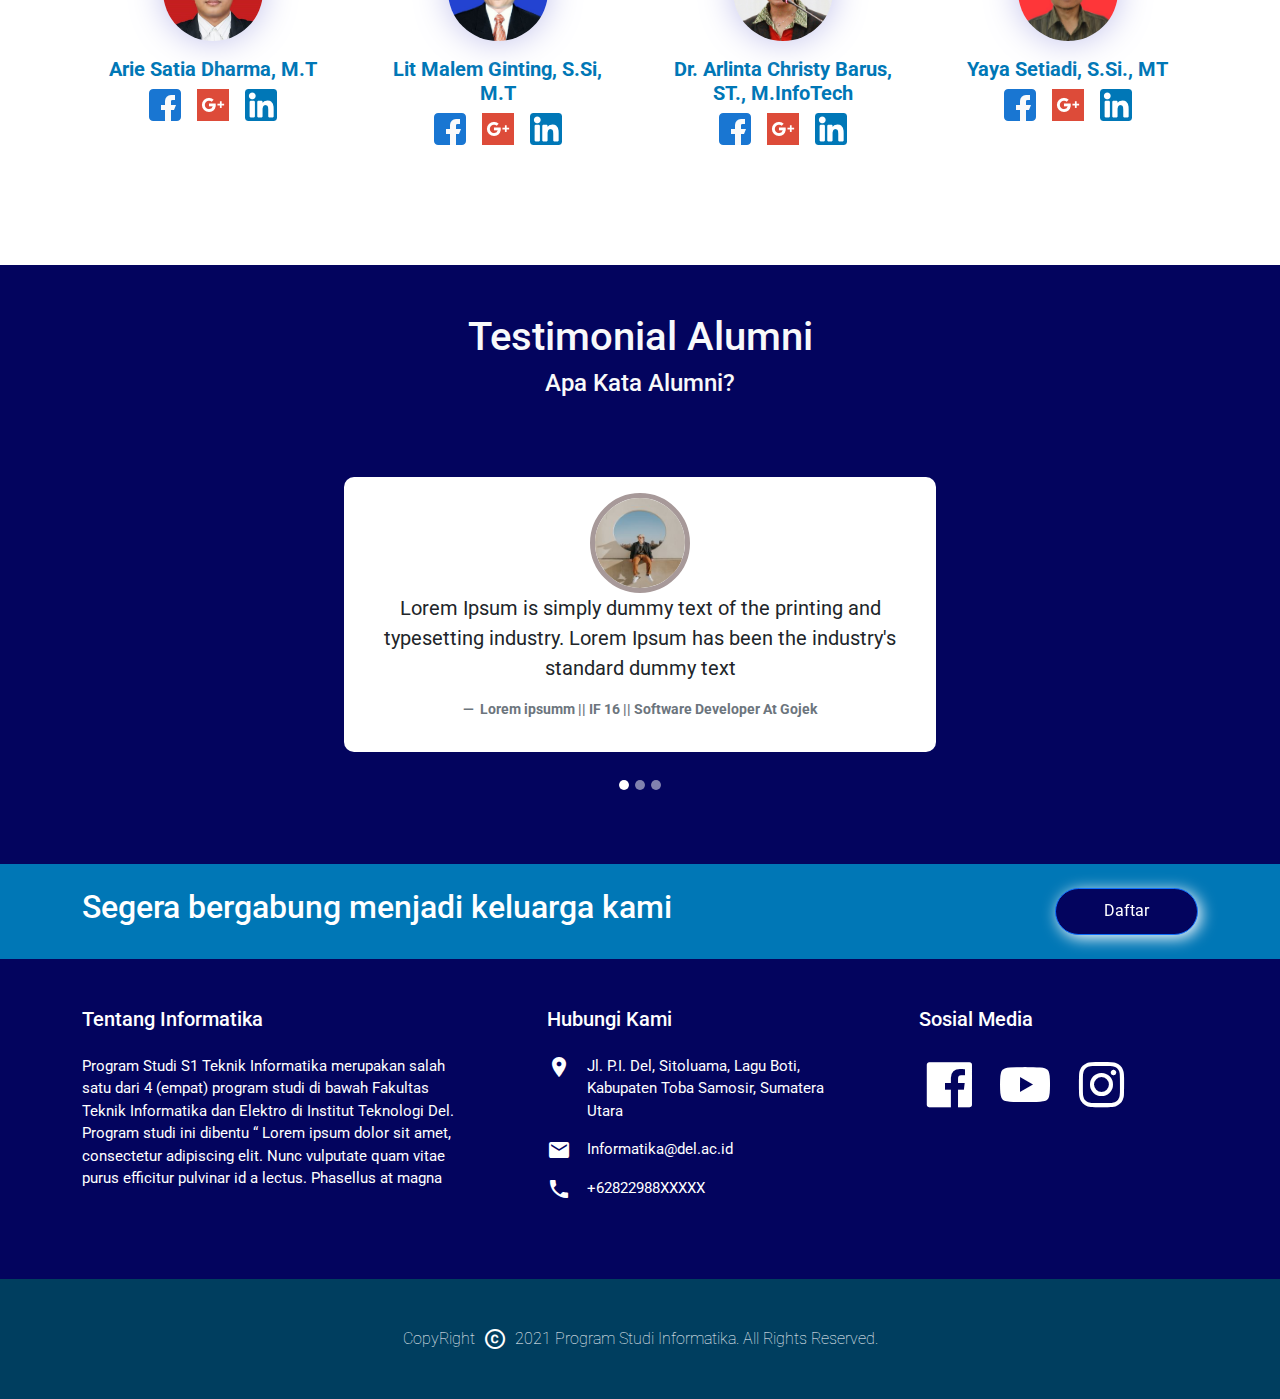
==== commit cf0e9f6b: "edit menambahkan judul berita index.html" ====
--- a/index.html
+++ b/index.html
@@ -107,7 +107,7 @@
     <section class="kaprodi mt-5">
       <div class="container">
         <div class="row d-flex justify-content-between">
-          <div class="col-12 col-md-3">
+          <div class="col-12 col-md-3 mt-3">
             <img src="img/dosen/arie.jpg" width="300px" alt="" />
           </div>
           <div class="col-12 offset-md-1 col-md-7 mt-3">
